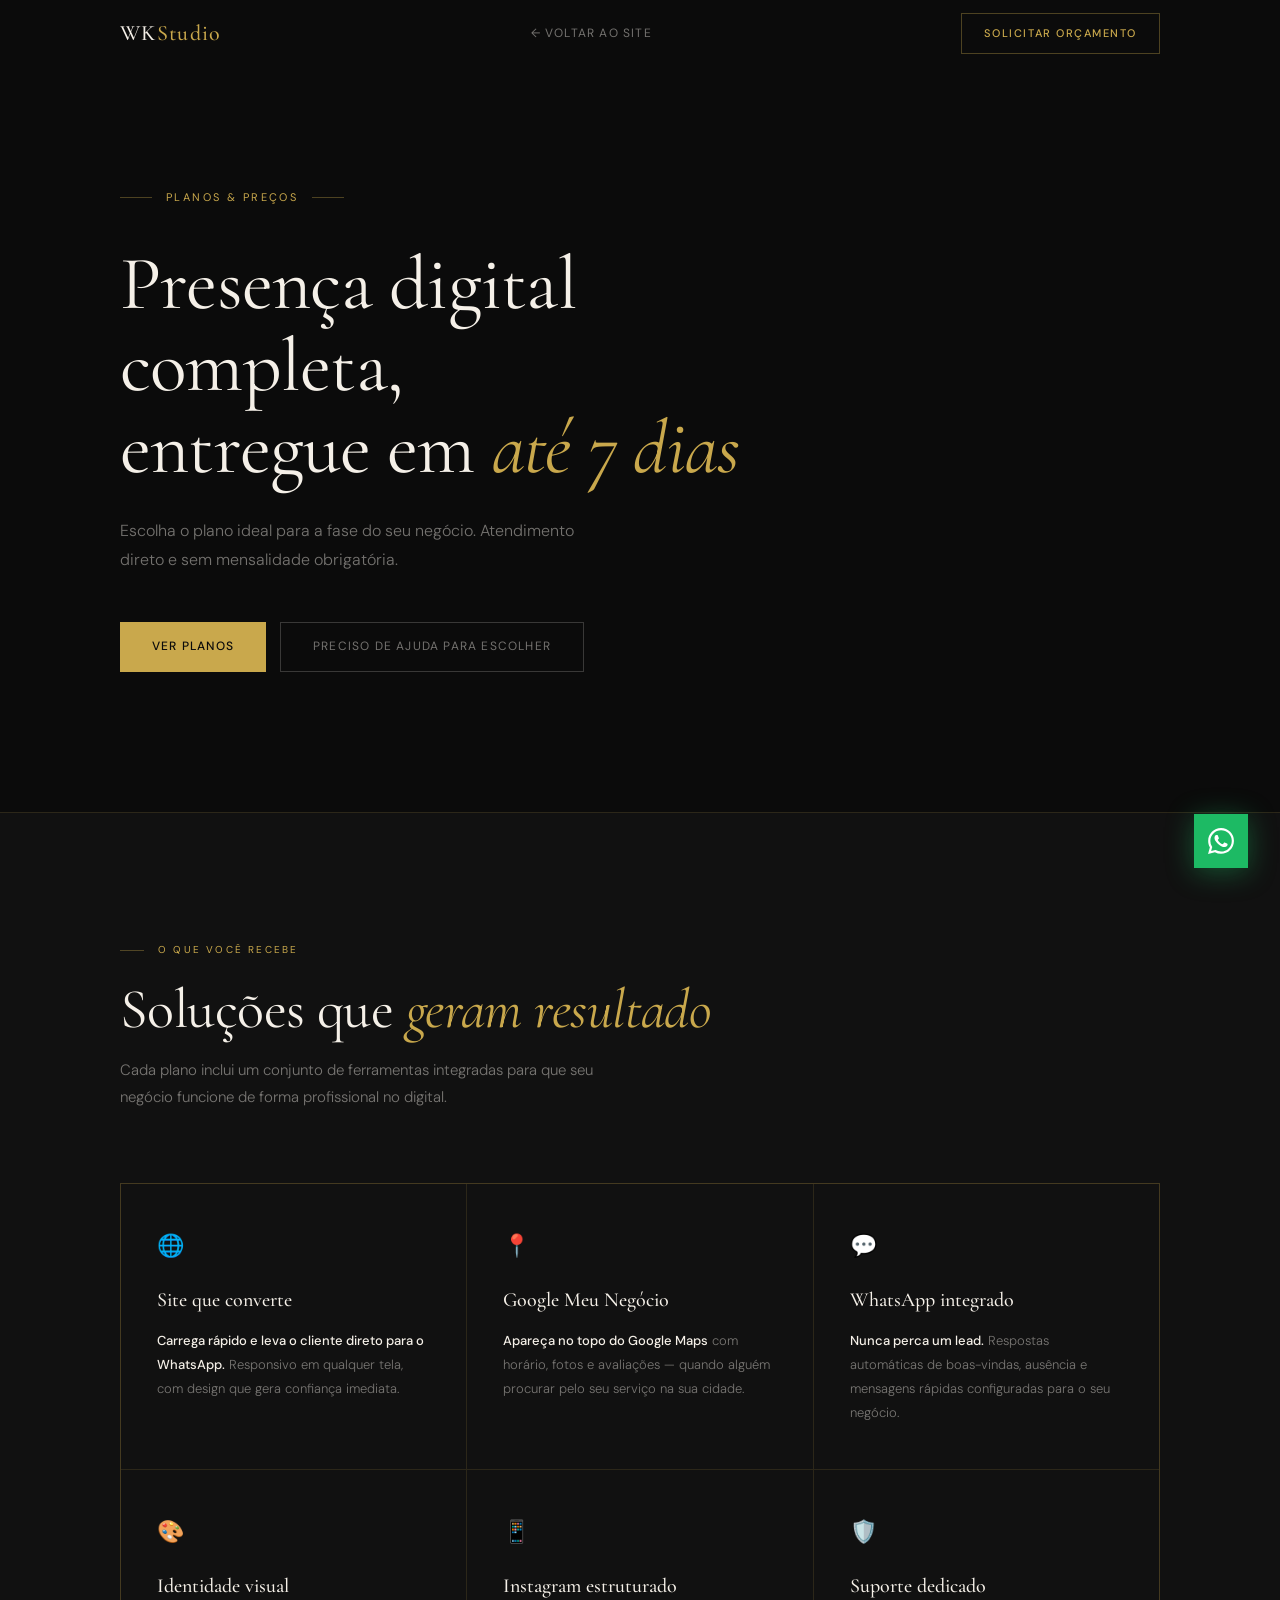
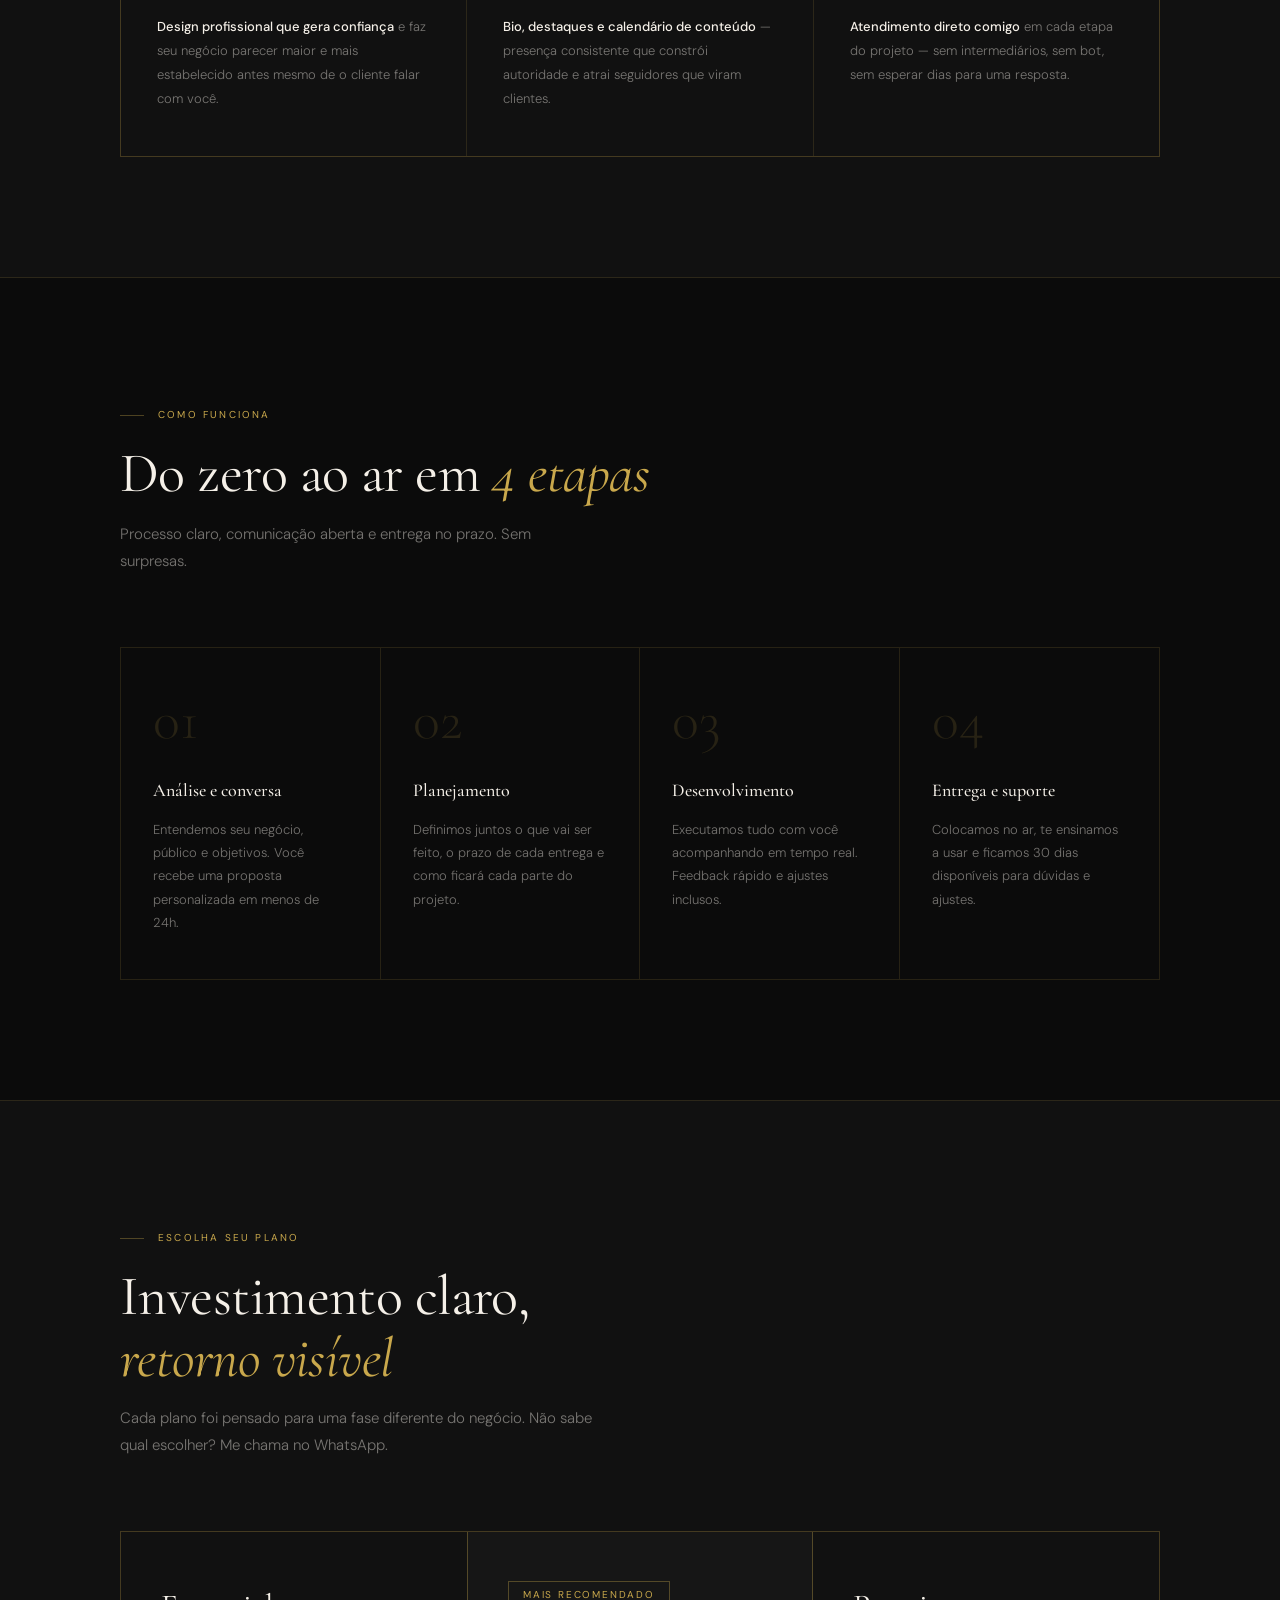
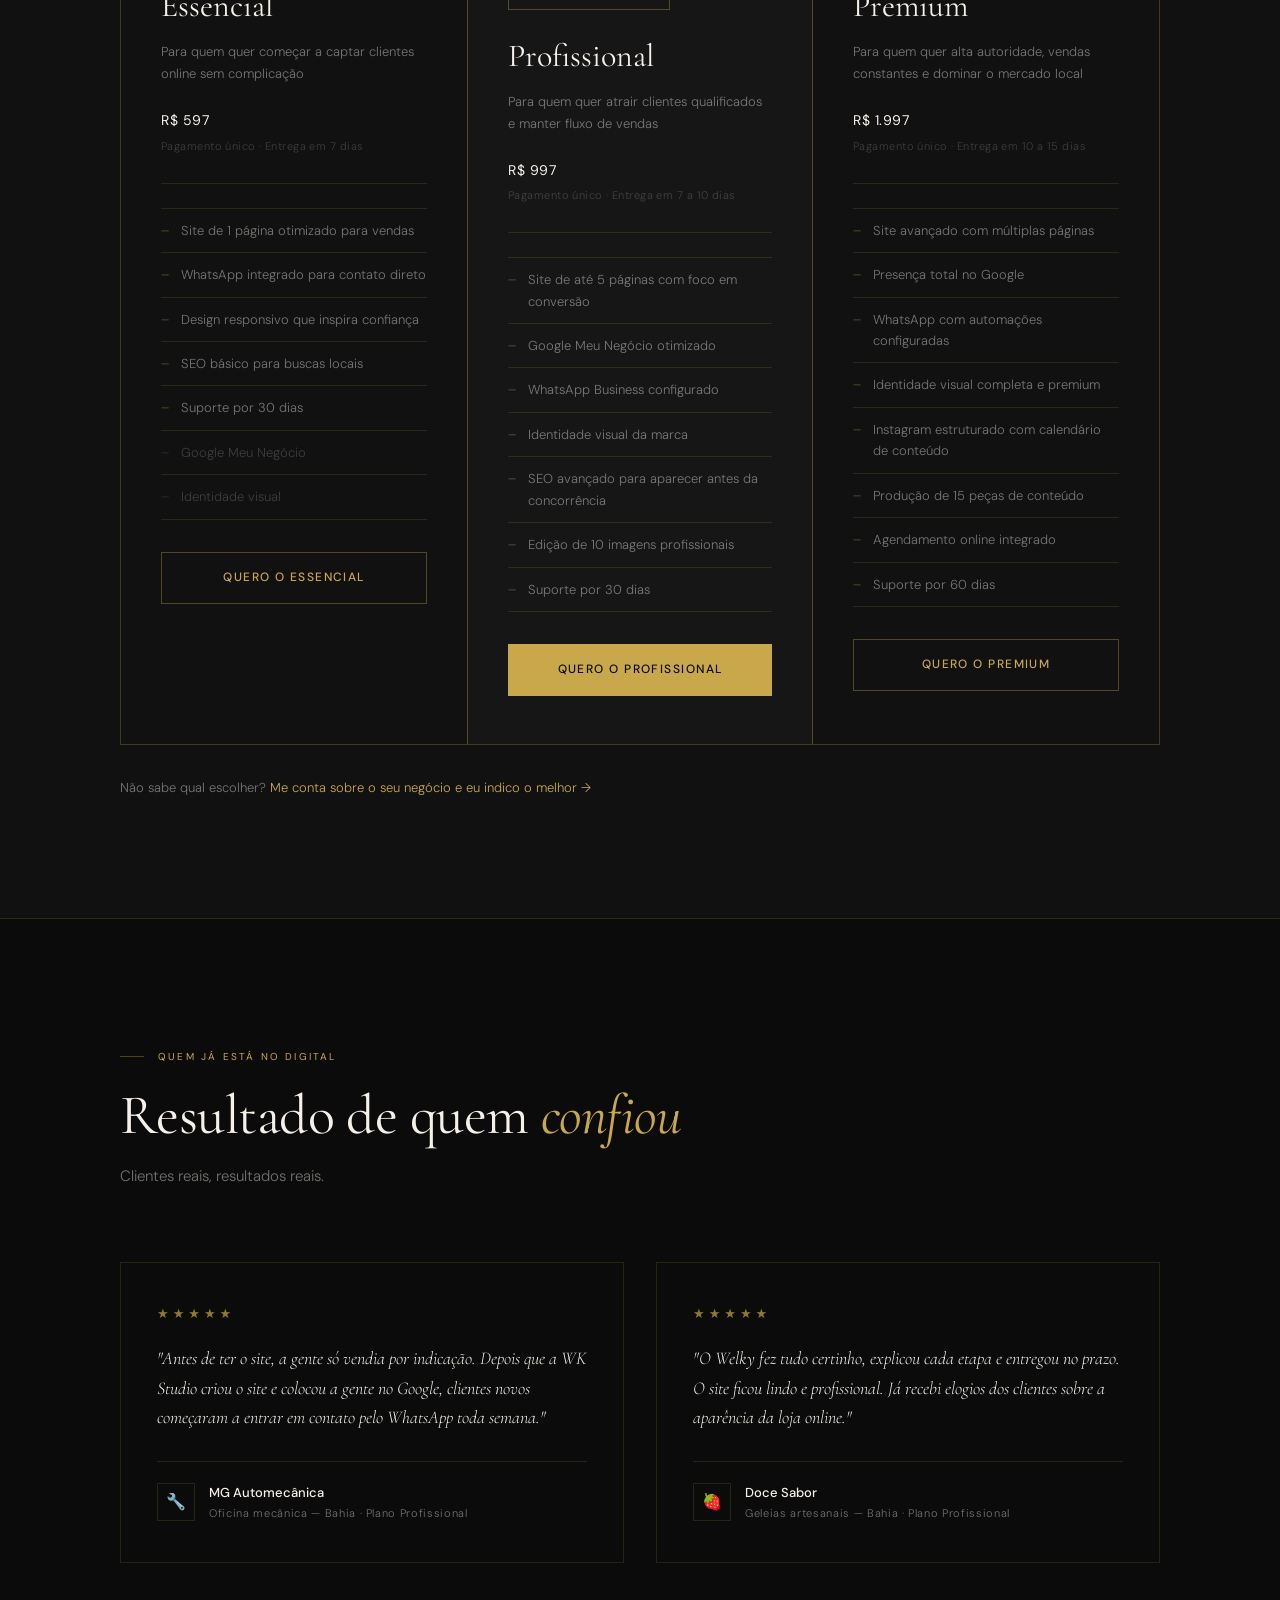
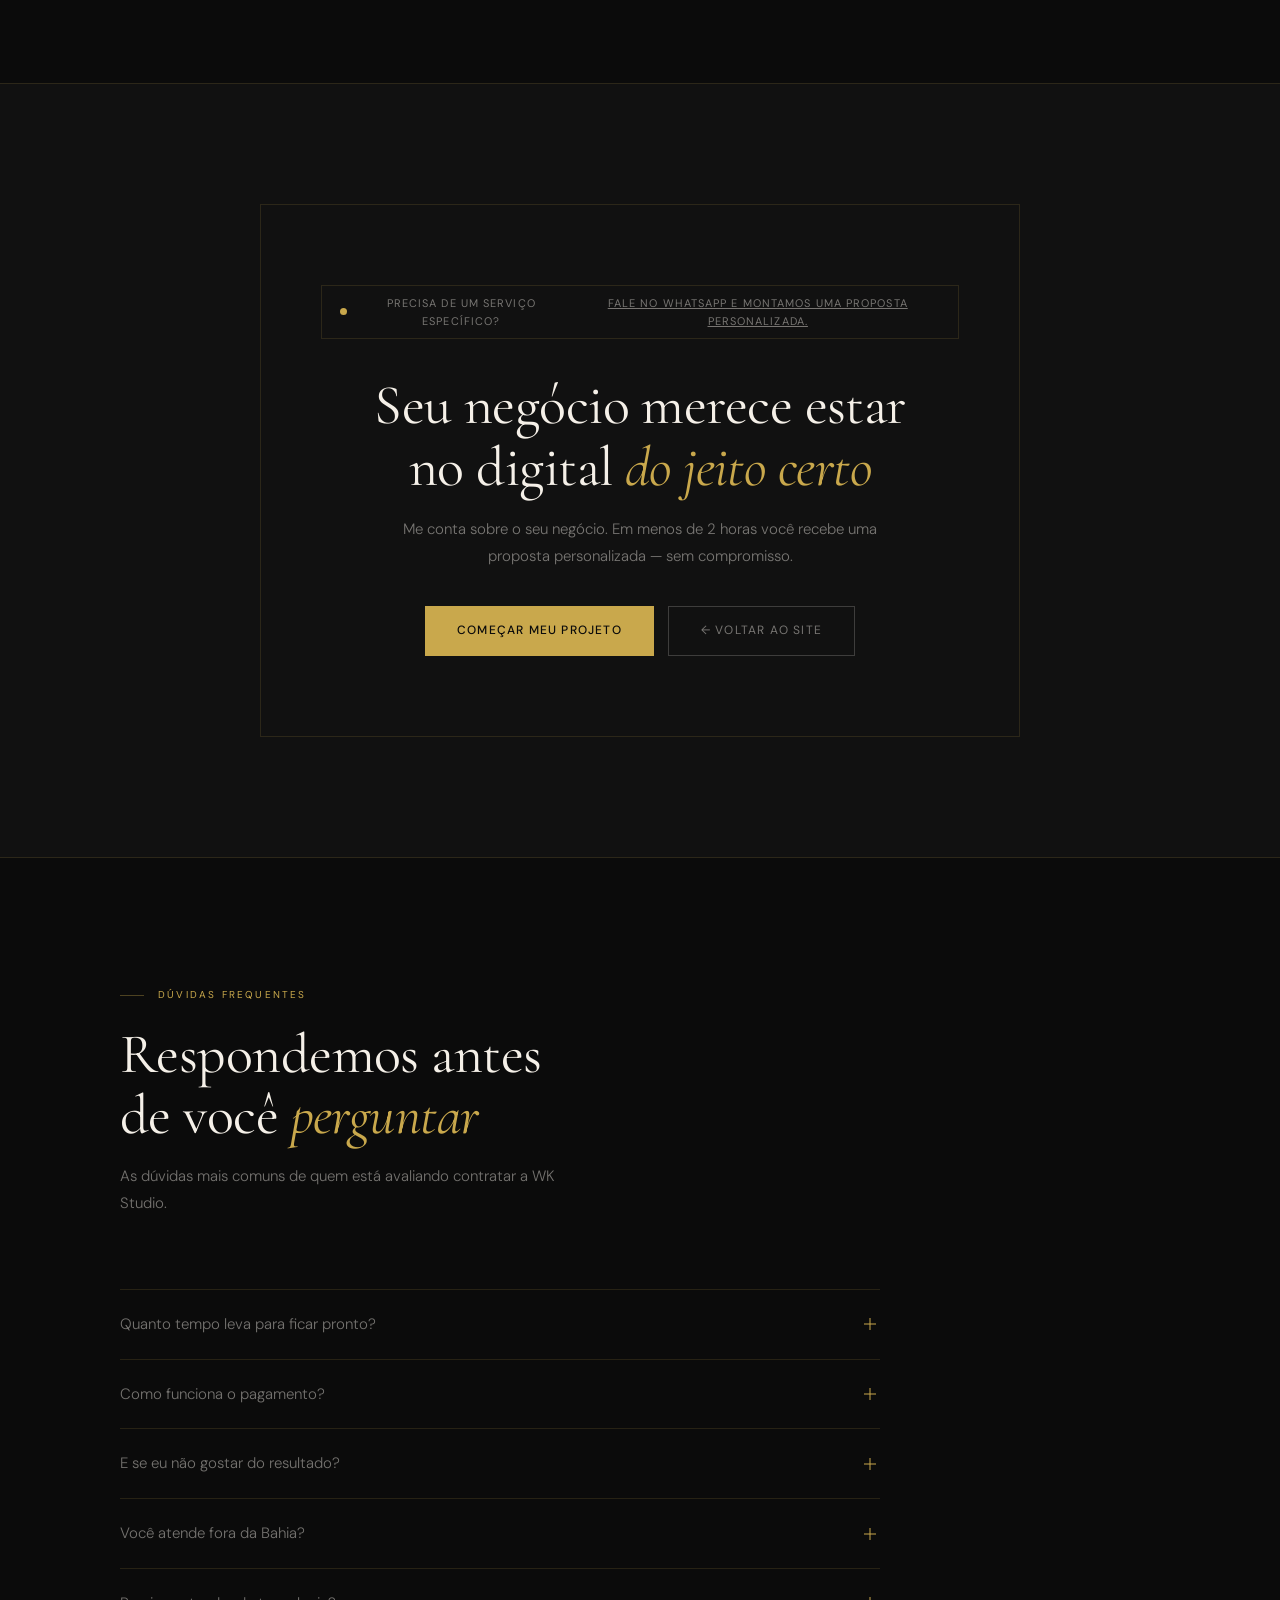
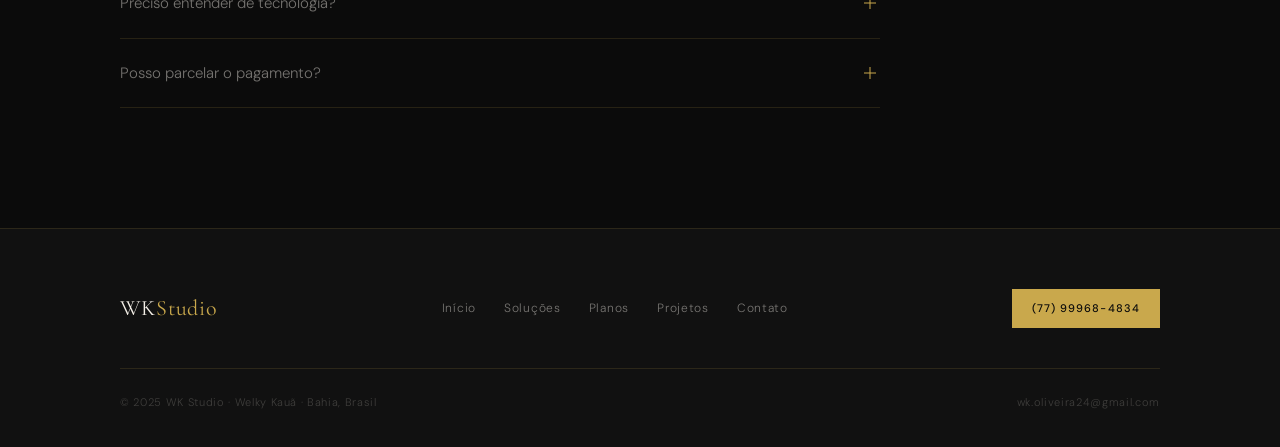
==== vendas.html @ 434dce09 "update 1" ====
﻿<!DOCTYPE html>
<html lang="pt-BR">

<head>
  <meta charset="UTF-8">
  <meta name="viewport" content="width=device-width, initial-scale=1.0">
  <title>WK Studio | Planos — Presença Digital para Negócios Locais</title>
  <meta name="description"
    content="Escolha o plano ideal para colocar seu negócio no digital. Site + Google + WhatsApp + Instagram. Entrega em 7 dias. WK Studio, Bahia.">
  <link rel="preconnect" href="https://fonts.googleapis.com">
  <link rel="preconnect" href="https://fonts.gstatic.com" crossorigin>
  <link
    href="https://fonts.googleapis.com/css2?family=Cormorant+Garamond:ital,wght@0,300;0,400;0,500;0,600;0,700;1,300;1,400;1,500&family=DM+Sans:ital,opsz,wght@0,9..40,200;0,9..40,300;0,9..40,400;0,9..40,500;0,9..40,600;1,9..40,300;1,9..40,400&display=swap"
    rel="stylesheet">

  <style>
    *,
    *::before,
    *::after {
      box-sizing: border-box;
      margin: 0;
      padding: 0;
    }

    html {
      scroll-behavior: smooth;
      font-size: 16px;
    }

    :root {
      --bg: #0B0B0B;
      --bg2: #111111;
      --bg3: #161616;
      --gold: #C9A84C;
      --gold-dim: rgba(201, 168, 76, 0.12);
      --gold-mid: rgba(201, 168, 76, 0.35);
      --white: #F5F0E8;
      --muted: rgba(245, 240, 232, 0.45);
      --dim: rgba(245, 240, 232, 0.2);
      --line: rgba(201, 168, 76, 0.15);
      --ff-title: 'Cormorant Garamond', Georgia, serif;
      --ff-body: 'DM Sans', system-ui, sans-serif;
      --max: 1120px;
    }

    body {
      background: var(--bg);
      color: var(--white);
      font-family: var(--ff-body);
      overflow-x: hidden;
      line-height: 1.65;
      font-weight: 300;
    }

    a {
      color: inherit;
      text-decoration: none;
    }

    img {
      display: block;
      max-width: 100%;
    }

    .container {
      max-width: var(--max);
      margin: 0 auto;
      padding: 0 40px;
      position: relative;
    }

    @media (max-width: 600px) {
      .container {
        padding: 0 24px;
      }
    }

    .reveal {
      opacity: 0;
      transform: translateY(28px);
      transition: opacity 0.75s cubic-bezier(0.16, 1, 0.3, 1), transform 0.75s cubic-bezier(0.16, 1, 0.3, 1);
    }

    .reveal.visible {
      opacity: 1;
      transform: translateY(0);
    }

    .reveal-delay-1 {
      transition-delay: 0.1s;
    }

    .reveal-delay-2 {
      transition-delay: 0.2s;
    }

    .reveal-delay-3 {
      transition-delay: 0.3s;
    }

    /* NAV */
    nav {
      position: fixed;
      top: 0;
      left: 0;
      right: 0;
      z-index: 90;
      height: 68px;
      display: flex;
      align-items: center;
      transition: background 0.4s, border-color 0.4s;
      border-bottom: 1px solid transparent;
    }

    nav.scrolled {
      background: rgba(11, 11, 11, 0.88);
      backdrop-filter: blur(20px);
      border-bottom-color: var(--line);
    }

    .nav-inner {
      width: 100%;
      max-width: var(--max);
      margin: 0 auto;
      padding: 0 40px;
      display: flex;
      align-items: center;
      justify-content: space-between;
      gap: 24px;
    }

    @media (max-width:600px) {
      .nav-inner {
        padding: 0 24px;
      }
    }

    .nav-logo {
      font-family: var(--ff-title);
      font-size: 22px;
      font-weight: 500;
      letter-spacing: 0.06em;
      color: var(--white);
    }

    .nav-logo em {
      font-style: normal;
      color: var(--gold);
    }

    .nav-back {
      font-size: 12px;
      font-weight: 400;
      letter-spacing: 0.1em;
      text-transform: uppercase;
      color: var(--muted);
      display: flex;
      align-items: center;
      gap: 6px;
      transition: color 0.2s;
    }

    .nav-back:hover {
      color: var(--white);
    }

    .nav-cta {
      font-size: 11px;
      font-weight: 500;
      letter-spacing: 0.14em;
      text-transform: uppercase;
      padding: 10px 22px;
      border: 1px solid var(--gold-mid);
      color: var(--gold);
      transition: background 0.25s, color 0.25s;
      white-space: nowrap;
    }

    .nav-cta:hover {
      background: var(--gold);
      color: var(--bg);
    }

    /* SHARED */
    section {
      padding: 120px 0;
    }

    .s-label {
      display: inline-flex;
      align-items: center;
      gap: 14px;
      font-size: 10px;
      font-weight: 400;
      letter-spacing: 0.22em;
      text-transform: uppercase;
      color: var(--gold);
      margin-bottom: 20px;
    }

    .s-label::before {
      content: '';
      display: block;
      width: 24px;
      height: 1px;
      background: var(--gold-mid);
    }

    h2 {
      font-family: var(--ff-title);
      font-size: clamp(32px, 4.5vw, 56px);
      font-weight: 400;
      line-height: 1.1;
      letter-spacing: -0.01em;
      color: var(--white);
      margin-bottom: 16px;
    }

    h2 em {
      font-style: italic;
      color: var(--gold);
    }

    .s-sub {
      font-size: 15px;
      font-weight: 300;
      color: var(--muted);
      line-height: 1.8;
      max-width: 480px;
      margin-bottom: 72px;
    }

    .btn-solid {
      display: inline-flex;
      align-items: center;
      gap: 10px;
      padding: 14px 32px;
      background: var(--gold);
      color: #0B0B0B;
      font-size: 12px;
      font-weight: 500;
      letter-spacing: 0.1em;
      text-transform: uppercase;
      transition: opacity 0.2s, transform 0.2s;
    }

    .btn-solid:hover {
      opacity: 0.88;
      transform: translateY(-1px);
    }

    .btn-outline {
      display: inline-flex;
      align-items: center;
      gap: 10px;
      padding: 14px 32px;
      border: 1px solid var(--dim);
      color: var(--muted);
      font-size: 12px;
      font-weight: 400;
      letter-spacing: 0.1em;
      text-transform: uppercase;
      transition: border-color 0.25s, color 0.25s;
    }

    .btn-outline:hover {
      border-color: var(--gold-mid);
      color: var(--white);
    }

    @keyframes fadeUp {
      from {
        opacity: 0;
        transform: translateY(24px)
      }

      to {
        opacity: 1;
        transform: translateY(0)
      }
    }

    @keyframes fadeIn {
      from {
        opacity: 0;
        transform: translateY(4px)
      }

      to {
        opacity: 1;
        transform: translateY(0)
      }
    }

    /* HERO */
    .hero-wrap {
      padding: 180px 40px 140px;
      max-width: var(--max);
      margin: 0 auto;
    }

    @media (max-width:600px) {
      .hero-wrap {
        padding: 140px 24px 100px;
      }
    }

    .hero-label {
      display: inline-flex;
      align-items: center;
      gap: 14px;
      font-size: 11px;
      font-weight: 400;
      letter-spacing: 0.22em;
      text-transform: uppercase;
      color: var(--gold);
      margin-bottom: 36px;
      opacity: 0;
      animation: fadeUp 0.8s 0.2s cubic-bezier(0.16, 1, 0.3, 1) forwards;
    }

    .hero-label::before,
    .hero-label::after {
      content: '';
      display: block;
      height: 1px;
      background: var(--gold-mid);
    }

    .hero-label::before {
      width: 32px;
    }

    .hero-label::after {
      width: 32px;
    }

    h1 {
      font-family: var(--ff-title);
      font-size: clamp(40px, 6.5vw, 76px);
      font-weight: 400;
      line-height: 1.08;
      letter-spacing: -0.01em;
      color: var(--white);
      margin-bottom: 28px;
      max-width: 740px;
      opacity: 0;
      animation: fadeUp 0.9s 0.35s cubic-bezier(0.16, 1, 0.3, 1) forwards;
    }

    h1 em {
      font-style: italic;
      color: var(--gold);
    }

    .hero-sub {
      font-size: 16px;
      font-weight: 300;
      color: var(--muted);
      max-width: 500px;
      line-height: 1.8;
      margin-bottom: 48px;
      opacity: 0;
      animation: fadeUp 0.9s 0.5s cubic-bezier(0.16, 1, 0.3, 1) forwards;
    }

    .hero-btns {
      display: flex;
      flex-wrap: wrap;
      gap: 14px;
      opacity: 0;
      animation: fadeUp 0.9s 0.65s cubic-bezier(0.16, 1, 0.3, 1) forwards;
    }

    /* INCLUSO */
    #incluso {
      background: var(--bg2);
      border-top: 1px solid var(--line);
      border-bottom: 1px solid var(--line);
    }

    .incluso-grid {
      display: grid;
      grid-template-columns: repeat(3, 1fr);
      gap: 1px;
      background: var(--line);
      border: 1px solid var(--line);
    }

    @media (max-width:860px) {
      .incluso-grid {
        grid-template-columns: repeat(2, 1fr);
      }
    }

    @media (max-width:540px) {
      .incluso-grid {
        grid-template-columns: 1fr;
      }
    }

    .incluso-card {
      background: var(--bg2);
      padding: 44px 36px;
    }

    .incluso-icon {
      font-size: 22px;
      margin-bottom: 20px;
    }

    .incluso-card h3 {
      font-family: var(--ff-title);
      font-size: 20px;
      font-weight: 500;
      color: var(--white);
      margin-bottom: 12px;
    }

    .incluso-card p {
      font-size: 13px;
      font-weight: 300;
      color: var(--muted);
      line-height: 1.85;
    }

    .incluso-card p strong {
      font-weight: 500;
      color: var(--white);
    }

    /* PROCESSO */
    #processo {
      background: var(--bg);
    }

    .proc-grid {
      display: grid;
      grid-template-columns: repeat(4, 1fr);
      gap: 0;
      border: 1px solid var(--line);
    }

    @media (max-width:800px) {
      .proc-grid {
        grid-template-columns: repeat(2, 1fr);
      }
    }

    @media (max-width:480px) {
      .proc-grid {
        grid-template-columns: 1fr;
      }
    }

    .proc-card {
      padding: 44px 32px;
      border-right: 1px solid var(--line);
      position: relative;
    }

    .proc-card:last-child {
      border-right: none;
    }

    @media (max-width:800px) {
      .proc-card:nth-child(2) {
        border-right: none;
      }

      .proc-card {
        border-bottom: 1px solid var(--line);
      }
    }

    .proc-num {
      font-family: var(--ff-title);
      font-size: 56px;
      font-weight: 300;
      color: var(--line);
      line-height: 1;
      margin-bottom: 28px;
    }

    .proc-card h3 {
      font-family: var(--ff-title);
      font-size: 18px;
      font-weight: 500;
      color: var(--white);
      margin-bottom: 12px;
    }

    .proc-card p {
      font-size: 13px;
      font-weight: 300;
      color: var(--muted);
      line-height: 1.8;
    }

    /* PLANOS */
    #planos {
      background: var(--bg2);
      border-top: 1px solid var(--line);
      border-bottom: 1px solid var(--line);
    }

    .planos-grid {
      display: grid;
      grid-template-columns: repeat(3, 1fr);
      gap: 0;
      border: 1px solid var(--line);
      background: var(--line);
      margin-bottom: 32px;
    }

    @media (max-width:840px) {
      .planos-grid {
        grid-template-columns: 1fr;
      }
    }

    .plano-card {
      background: var(--bg2);
      padding: 48px 40px;
      position: relative;
    }

    .plano-card.destaque {
      background: var(--bg3);
      border-left: 1px solid var(--gold-mid);
      border-right: 1px solid var(--gold-mid);
      position: relative;
    }

    @media (max-width:840px) {
      .plano-card.destaque {
        border-left: none;
        border-right: none;
        border-top: 1px solid var(--gold-mid);
        border-bottom: 1px solid var(--gold-mid);
      }
    }

    .plano-badge {
      display: inline-block;
      font-size: 10px;
      font-weight: 400;
      letter-spacing: 0.18em;
      text-transform: uppercase;
      color: var(--gold);
      border: 1px solid var(--gold-mid);
      padding: 5px 14px;
      margin-bottom: 20px;
    }

    .plano-nome {
      font-family: var(--ff-title);
      font-size: 32px;
      font-weight: 400;
      color: var(--white);
      margin-bottom: 8px;
    }

    .plano-tagline {
      font-size: 13px;
      font-weight: 300;
      color: var(--muted);
      line-height: 1.7;
      margin-bottom: 24px;
    }

    .plano-preco {
      font-size: 14px;
      font-weight: 400;
      color: var(--white);
      margin-bottom: 4px;
      letter-spacing: 0.04em;
    }

    .plano-aviso {
      font-size: 11px;
      font-weight: 300;
      color: var(--dim);
      margin-bottom: 28px;
      letter-spacing: 0.04em;
    }

    .plano-divider {
      border: none;
      border-top: 1px solid var(--line);
      margin-bottom: 24px;
    }

    .plano-items {
      display: flex;
      flex-direction: column;
      gap: 0;
      margin-bottom: 32px;
    }

    .plano-item {
      font-size: 13px;
      font-weight: 300;
      color: var(--muted);
      padding: 11px 0;
      border-bottom: 1px solid var(--line);
      display: flex;
      gap: 12px;
      align-items: flex-start;
    }

    .plano-item:first-child {
      border-top: 1px solid var(--line);
    }

    .plano-item::before {
      content: '—';
      color: var(--gold);
      font-size: 10px;
      flex-shrink: 0;
      margin-top: 3px;
      opacity: 0.6;
    }

    .plano-item.no {
      color: var(--dim);
    }

    .plano-item.no::before {
      opacity: 0.25;
    }

    .plano-btn {
      display: block;
      width: 100%;
      padding: 15px;
      text-align: center;
      font-size: 12px;
      font-weight: 500;
      letter-spacing: 0.12em;
      text-transform: uppercase;
      transition: opacity 0.2s, background 0.25s, color 0.25s, border-color 0.25s;
      font-family: var(--ff-body);
    }

    .plano-btn.solid {
      background: var(--gold);
      color: var(--bg);
      border: 1px solid var(--gold);
    }

    .plano-btn.solid:hover {
      opacity: 0.88;
    }

    .plano-btn.outline {
      border: 1px solid var(--gold-mid);
      color: var(--gold);
    }

    .plano-btn.outline:hover {
      background: var(--gold);
      color: var(--bg);
      border-color: var(--gold);
    }

    /* DEPOIMENTOS */
    #depoimentos {
      background: var(--bg);
    }

    .dep-grid {
      display: grid;
      grid-template-columns: repeat(2, 1fr);
      gap: 32px;
    }

    @media (max-width:600px) {
      .dep-grid {
        grid-template-columns: 1fr;
      }
    }

    .dep-card {
      border: 1px solid var(--line);
      padding: 40px 36px;
    }

    .dep-stars {
      color: var(--gold);
      font-size: 13px;
      letter-spacing: 4px;
      margin-bottom: 20px;
      opacity: 0.7;
    }

    .dep-text {
      font-family: var(--ff-title);
      font-size: 18px;
      font-weight: 300;
      font-style: italic;
      color: var(--white);
      line-height: 1.65;
      margin-bottom: 28px;
    }

    .dep-divider {
      border: none;
      border-top: 1px solid var(--line);
      margin-bottom: 20px;
    }

    .dep-author {
      display: flex;
      align-items: center;
      gap: 14px;
    }

    .dep-avatar {
      width: 38px;
      height: 38px;
      border: 1px solid var(--line);
      display: flex;
      align-items: center;
      justify-content: center;
      font-size: 16px;
      flex-shrink: 0;
    }

    .dep-name {
      font-size: 13px;
      font-weight: 500;
      color: var(--white);
    }

    .dep-role {
      font-size: 11px;
      font-weight: 300;
      color: var(--muted);
      letter-spacing: 0.06em;
    }

    /* CTA FINAL */
    #cta-final {
      background: var(--bg2);
      border-top: 1px solid var(--line);
      border-bottom: 1px solid var(--line);
    }

    .cta-box {
      padding: 80px 60px;
      border: 1px solid var(--line);
      max-width: 760px;
      margin: 0 auto;
      text-align: center;
    }

    @media (max-width:600px) {
      .cta-box {
        padding: 48px 28px;
      }
    }

    .vagas-aviso {
      display: inline-flex;
      align-items: center;
      gap: 10px;
      font-size: 11px;
      font-weight: 400;
      letter-spacing: 0.1em;
      text-transform: uppercase;
      color: var(--muted);
      border: 1px solid var(--line);
      padding: 8px 18px;
      margin-bottom: 36px;
    }

    .vagas-dot {
      width: 7px;
      height: 7px;
      border-radius: 50%;
      background: var(--gold);
      flex-shrink: 0;
    }

    .cta-box h2 {
      margin-bottom: 18px;
    }

    .cta-box p {
      font-size: 15px;
      font-weight: 300;
      color: var(--muted);
      line-height: 1.8;
      margin-bottom: 36px;
      max-width: 520px;
      margin-left: auto;
      margin-right: auto;
    }

    .cta-btns {
      display: flex;
      flex-wrap: wrap;
      gap: 14px;
      justify-content: center;
    }

    /* FAQ */
    #faq-v {
      background: var(--bg);
    }

    .faq-list {
      display: flex;
      flex-direction: column;
      max-width: 760px;
    }

    .faq-item {
      border-bottom: 1px solid var(--line);
    }

    .faq-item:first-child {
      border-top: 1px solid var(--line);
    }

    .faq-q {
      display: flex;
      align-items: center;
      justify-content: space-between;
      gap: 20px;
      padding: 22px 0;
      cursor: pointer;
      font-size: 15px;
      font-weight: 300;
      color: var(--muted);
      user-select: none;
      transition: color 0.25s;
    }

    .faq-q:hover {
      color: var(--white);
    }

    .faq-item.open .faq-q {
      color: var(--white);
    }

    .faq-icon {
      width: 20px;
      height: 20px;
      flex-shrink: 0;
      position: relative;
      color: var(--gold);
    }

    .faq-icon::before,
    .faq-icon::after {
      content: '';
      position: absolute;
      background: var(--gold);
      transition: transform 0.3s, opacity 0.3s;
    }

    .faq-icon::before {
      width: 12px;
      height: 1px;
      top: 50%;
      left: 50%;
      transform: translate(-50%, -50%);
    }

    .faq-icon::after {
      width: 1px;
      height: 12px;
      top: 50%;
      left: 50%;
      transform: translate(-50%, -50%);
    }

    .faq-item.open .faq-icon::after {
      transform: translate(-50%, -50%) rotate(90deg);
      opacity: 0;
    }

    .faq-a {
      max-height: 0;
      overflow: hidden;
      transition: max-height 0.4s cubic-bezier(0.4, 0, 0.2, 1), padding 0.3s;
      font-size: 14px;
      font-weight: 300;
      color: var(--muted);
      line-height: 1.85;
      padding: 0;
    }

    .faq-item.open .faq-a {
      max-height: 300px;
      padding-bottom: 22px;
    }

    /* FOOTER */
    footer {
      background: var(--bg2);
      border-top: 1px solid var(--line);
      padding: 60px 0 36px;
    }

    .footer-inner {
      display: flex;
      align-items: center;
      justify-content: space-between;
      flex-wrap: wrap;
      gap: 24px;
      margin-bottom: 40px;
    }

    .footer-logo {
      font-family: var(--ff-title);
      font-size: 22px;
      font-weight: 400;
      color: var(--white);
      letter-spacing: 0.04em;
    }

    .footer-logo em {
      font-style: normal;
      color: var(--gold);
    }

    .footer-links {
      display: flex;
      flex-wrap: wrap;
      gap: 28px;
    }

    .footer-links a {
      font-size: 12px;
      font-weight: 300;
      letter-spacing: 0.06em;
      color: var(--muted);
      transition: color 0.2s;
    }

    .footer-links a:hover {
      color: var(--gold);
    }

    .footer-bottom {
      border-top: 1px solid var(--line);
      padding-top: 24px;
      display: flex;
      align-items: center;
      justify-content: space-between;
      flex-wrap: wrap;
      gap: 10px;
    }

    .footer-copy {
      font-size: 11px;
      font-weight: 300;
      color: var(--dim);
      letter-spacing: 0.06em;
    }

    /* WA FLOAT */
    .wa-float {
      position: fixed;
      bottom: 32px;
      right: 32px;
      z-index: 200;
      display: flex;
      flex-direction: column;
      align-items: flex-end;
      gap: 12px;
    }

    .wa-float-bubble {
      background: #1dba64;
      width: 54px;
      height: 54px;
      display: flex;
      align-items: center;
      justify-content: center;
      cursor: pointer;
      box-shadow: 0 4px 28px rgba(29, 186, 100, 0.4);
      transition: transform 0.25s, box-shadow 0.25s;
      animation: waBounce 4s 2s infinite;
    }

    .wa-float-bubble:hover {
      transform: scale(1.08);
      box-shadow: 0 8px 36px rgba(29, 186, 100, 0.55);
    }

    .wa-float-bubble svg {
      width: 26px;
      height: 26px;
      fill: #fff;
    }

    .wa-float-tip {
      background: var(--bg2);
      border: 1px solid var(--line);
      padding: 12px 16px;
      font-size: 13px;
      color: var(--white);
      white-space: nowrap;
      box-shadow: 0 4px 24px rgba(0, 0, 0, 0.4);
      display: none;
      animation: fadeIn 0.3s ease;
    }

    .wa-float-tip strong {
      display: block;
      font-weight: 500;
      font-size: 13px;
      margin-bottom: 2px;
    }

    .wa-float-tip span {
      color: var(--muted);
      font-size: 11px;
      font-weight: 300;
    }

    .wa-float:hover .wa-float-tip {
      display: block;
    }

    @keyframes waBounce {

      0%,
      100% {
        transform: translateY(0)
      }

      50% {
        transform: translateY(-5px)
      }
    }
  </style>
</head>

<body>

  <nav id="main-nav">
    <div class="nav-inner">
      <a class="nav-logo" href="index.html">WK<em>Studio</em></a>
      <a class="nav-back" href="index.html">← Voltar ao site</a>
      <a class="nav-cta" href="https://wa.me/5577999684834?text=Olá!+Quero+saber+mais+sobre+os+planos+da+WK+Studio."
        target="_blank">Solicitar orçamento</a>
    </div>
  </nav>

  <!-- HERO -->
  <section id="hero" style="padding:0">
    <div class="hero-wrap">
      <div class="hero-label">Planos &amp; Preços</div>
      <h1>Presença digital completa,<br>entregue em <em>até 7 dias</em></h1>
      <p class="hero-sub">Escolha o plano ideal para a fase do seu negócio. Atendimento direto e sem mensalidade
        obrigatória.</p>
      <div class="hero-btns">
        <a class="btn-solid" href="#planos">Ver planos</a>
        <a class="btn-outline"
          href="https://wa.me/5577999684834?text=Olá!+Preciso+de+ajuda+para+escolher+o+plano+ideal."
          target="_blank">Preciso de ajuda para escolher</a>
      </div>
    </div>
  </section>

  <!-- INCLUSO -->
  <section id="incluso">
    <div class="container">
      <div class="s-label reveal">O que você recebe</div>
      <h2 class="reveal">Soluções que <em>geram resultado</em></h2>
      <p class="s-sub reveal">Cada plano inclui um conjunto de ferramentas integradas para que seu negócio funcione de
        forma profissional no digital.</p>
      <div class="incluso-grid reveal">
        <div class="incluso-card">
          <div class="incluso-icon">🌐</div>
          <h3>Site que converte</h3>
          <p><strong>Carrega rápido e leva o cliente direto para o WhatsApp.</strong> Responsivo em qualquer tela, com
            design que gera confiança imediata.</p>
        </div>
        <div class="incluso-card">
          <div class="incluso-icon">📍</div>
          <h3>Google Meu Negócio</h3>
          <p><strong>Apareça no topo do Google Maps</strong> com horário, fotos e avaliações — quando alguém procurar
            pelo seu serviço na sua cidade.</p>
        </div>
        <div class="incluso-card">
          <div class="incluso-icon">💬</div>
          <h3>WhatsApp integrado</h3>
          <p><strong>Nunca perca um lead.</strong> Respostas automáticas de boas-vindas, ausência e mensagens rápidas
            configuradas para o seu negócio.</p>
        </div>
        <div class="incluso-card">
          <div class="incluso-icon">🎨</div>
          <h3>Identidade visual</h3>
          <p><strong>Design profissional que gera confiança</strong> e faz seu negócio parecer maior e mais estabelecido
            antes mesmo de o cliente falar com você.</p>
        </div>
        <div class="incluso-card">
          <div class="incluso-icon">📱</div>
          <h3>Instagram estruturado</h3>
          <p><strong>Bio, destaques e calendário de conteúdo</strong> — presença consistente que constrói autoridade e
            atrai seguidores que viram clientes.</p>
        </div>
        <div class="incluso-card">
          <div class="incluso-icon">🛡️</div>
          <h3>Suporte dedicado</h3>
          <p><strong>Atendimento direto comigo</strong> em cada etapa do projeto — sem intermediários, sem bot, sem
            esperar dias para uma resposta.</p>
        </div>
      </div>
    </div>
  </section>

  <!-- PROCESSO -->
  <section id="processo">
    <div class="container">
      <div class="s-label reveal">Como funciona</div>
      <h2 class="reveal">Do zero ao ar em <em>4 etapas</em></h2>
      <p class="s-sub reveal">Processo claro, comunicação aberta e entrega no prazo. Sem surpresas.</p>
      <div class="proc-grid reveal">
        <div class="proc-card">
          <div class="proc-num">01</div>
          <h3>Análise e conversa</h3>
          <p>Entendemos seu negócio, público e objetivos. Você recebe uma proposta personalizada em menos de 24h.</p>
        </div>
        <div class="proc-card">
          <div class="proc-num">02</div>
          <h3>Planejamento</h3>
          <p>Definimos juntos o que vai ser feito, o prazo de cada entrega e como ficará cada parte do projeto.</p>
        </div>
        <div class="proc-card">
          <div class="proc-num">03</div>
          <h3>Desenvolvimento</h3>
          <p>Executamos tudo com você acompanhando em tempo real. Feedback rápido e ajustes inclusos.</p>
        </div>
        <div class="proc-card">
          <div class="proc-num">04</div>
          <h3>Entrega e suporte</h3>
          <p>Colocamos no ar, te ensinamos a usar e ficamos 30 dias disponíveis para dúvidas e ajustes.</p>
        </div>
      </div>
    </div>
  </section>

  <!-- PLANOS -->
  <section id="planos">
    <div class="container">
      <div class="s-label reveal">Escolha seu plano</div>
      <h2 class="reveal">Investimento claro,<br><em>retorno visível</em></h2>
      <p class="s-sub reveal">Cada plano foi pensado para uma fase diferente do negócio. Não sabe qual escolher? Me
        chama no WhatsApp.</p>
      <div class="planos-grid reveal">

        <!-- Essencial -->
        <div class="plano-card">
          <div class="plano-nome">Essencial</div>
          <div class="plano-tagline">Para quem quer começar a captar clientes online sem complicação</div>
          <div class="plano-preco">R$ 597</div>
          <div class="plano-aviso">Pagamento único · Entrega em 7 dias</div>
          <hr class="plano-divider">
          <div class="plano-items">
            <div class="plano-item">Site de 1 página otimizado para vendas</div>
            <div class="plano-item">WhatsApp integrado para contato direto</div>
            <div class="plano-item">Design responsivo que inspira confiança</div>
            <div class="plano-item">SEO básico para buscas locais</div>
            <div class="plano-item">Suporte por 30 dias</div>
            <div class="plano-item no">Google Meu Negócio</div>
            <div class="plano-item no">Identidade visual</div>
          </div>
          <a class="plano-btn outline"
            href="https://wa.me/5577999684834?text=Olá!+Quero+o+plano+Essencial+para+meu+negócio.+Pode+me+passar+mais+detalhes?"
            target="_blank">Quero o Essencial</a>
        </div>

        <!-- Profissional -->
        <div class="plano-card destaque">
          <div class="plano-badge">Mais recomendado</div>
          <div class="plano-nome">Profissional</div>
          <div class="plano-tagline">Para quem quer atrair clientes qualificados e manter fluxo de vendas</div>
          <div class="plano-preco">R$ 997</div>
          <div class="plano-aviso">Pagamento único · Entrega em 7 a 10 dias</div>
          <hr class="plano-divider">
          <div class="plano-items">
            <div class="plano-item">Site de até 5 páginas com foco em conversão</div>
            <div class="plano-item">Google Meu Negócio otimizado</div>
            <div class="plano-item">WhatsApp Business configurado</div>
            <div class="plano-item">Identidade visual da marca</div>
            <div class="plano-item">SEO avançado para aparecer antes da concorrência</div>
            <div class="plano-item">Edição de 10 imagens profissionais</div>
            <div class="plano-item">Suporte por 30 dias</div>
          </div>
          <a class="plano-btn solid"
            href="https://wa.me/5577999684834?text=Olá!+Quero+o+plano+Profissional+da+WK+Studio.+Pode+me+passar+mais+detalhes?"
            target="_blank">Quero o Profissional</a>
        </div>

        <!-- Premium -->
        <div class="plano-card">
          <div class="plano-nome">Premium</div>
          <div class="plano-tagline">Para quem quer alta autoridade, vendas constantes e dominar o mercado local</div>
          <div class="plano-preco">R$ 1.997</div>
          <div class="plano-aviso">Pagamento único · Entrega em 10 a 15 dias</div>
          <hr class="plano-divider">
          <div class="plano-items">
            <div class="plano-item">Site avançado com múltiplas páginas</div>
            <div class="plano-item">Presença total no Google</div>
            <div class="plano-item">WhatsApp com automações configuradas</div>
            <div class="plano-item">Identidade visual completa e premium</div>
            <div class="plano-item">Instagram estruturado com calendário de conteúdo</div>
            <div class="plano-item">Produção de 15 peças de conteúdo</div>
            <div class="plano-item">Agendamento online integrado</div>
            <div class="plano-item">Suporte por 60 dias</div>
          </div>
          <a class="plano-btn outline"
            href="https://wa.me/5577999684834?text=Olá!+Quero+o+plano+Premium+da+WK+Studio.+Pode+me+passar+mais+detalhes?"
            target="_blank">Quero o Premium</a>
        </div>
      </div>

      <p style="font-size:13px; color:var(--muted); font-weight:300;" class="reveal">
        Não sabe qual escolher?
        <a href="https://wa.me/5577999684834?text=Olá!+Preciso+de+ajuda+para+escolher+o+plano+ideal+para+meu+negócio."
          target="_blank" style="color:var(--gold);">Me conta sobre o seu negócio e eu indico o melhor →</a>
      </p>
    </div>
  </section>

  <!-- DEPOIMENTOS -->
  <section id="depoimentos">
    <div class="container">
      <div class="s-label reveal">Quem já está no digital</div>
      <h2 class="reveal">Resultado de quem <em>confiou</em></h2>
      <p class="s-sub reveal">Clientes reais, resultados reais.</p>
      <div class="dep-grid">
        <div class="dep-card reveal">
          <div class="dep-stars">★★★★★</div>
          <p class="dep-text">"Antes de ter o site, a gente só vendia por indicação. Depois que a WK Studio criou o site
            e colocou a gente no Google, clientes novos começaram a entrar em contato pelo WhatsApp toda semana."</p>
          <hr class="dep-divider">
          <div class="dep-author">
            <div class="dep-avatar">🔧</div>
            <div>
              <div class="dep-name">MG Automecânica</div>
              <div class="dep-role">Oficina mecânica — Bahia · Plano Profissional</div>
            </div>
          </div>
        </div>
        <div class="dep-card reveal reveal-delay-2">
          <div class="dep-stars">★★★★★</div>
          <p class="dep-text">"O Welky fez tudo certinho, explicou cada etapa e entregou no prazo. O site ficou lindo e
            profissional. Já recebi elogios dos clientes sobre a aparência da loja online."</p>
          <hr class="dep-divider">
          <div class="dep-author">
            <div class="dep-avatar">🍓</div>
            <div>
              <div class="dep-name">Doce Sabor</div>
              <div class="dep-role">Geleias artesanais — Bahia · Plano Profissional</div>
            </div>
          </div>
        </div>
      </div>
    </div>
  </section>

  <!-- CTA FINAL -->
  <section id="cta-final">
    <div class="container">
      <div class="cta-box reveal">
        <div class="vagas-aviso">
          <div class="vagas-dot"></div>
          Precisa de um serviço específico? <a
            href="https://wa.me/5577999684834?text=Olá!+Preciso+de+um+serviço+específico.+Pode+me+passar+mais+detalhes?"
            target="_blank" style="color:inherit;text-decoration:underline;">Fale no WhatsApp e montamos uma proposta
            personalizada.</a>
        </div>
        <h2>Seu negócio merece estar<br>no digital <em>do jeito certo</em></h2>
        <p>Me conta sobre o seu negócio. Em menos de 2 horas você recebe uma proposta personalizada — sem compromisso.
        </p>
        <div class="cta-btns">
          <a class="btn-solid"
            href="https://wa.me/5577999684834?text=Olá!+Quero+começar+meu+projeto+de+presença+digital.+Vamos+conversar?"
            target="_blank">Começar meu projeto</a>
          <a class="btn-outline" href="index.html">← Voltar ao site</a>
        </div>
      </div>
    </div>
  </section>

  <!-- FAQ -->
  <section id="faq-v">
    <div class="container">
      <div class="s-label reveal">Dúvidas frequentes</div>
      <h2 class="reveal">Respondemos antes<br>de você <em>perguntar</em></h2>
      <p class="s-sub reveal">As dúvidas mais comuns de quem está avaliando contratar a WK Studio.</p>
      <div class="faq-list reveal">
        <div class="faq-item">
          <div class="faq-q" onclick="toggleFaq(this)">Quanto tempo leva para ficar pronto? <div class="faq-icon"></div>
          </div>
          <div class="faq-a">Sites são entregues em 7 dias úteis. Google Meu Negócio em 3 dias. Identidade visual de 5 a
            7 dias. Projetos Premium podem levar até 15 dias. Você acompanha tudo em tempo real pelo WhatsApp.</div>
        </div>
        <div class="faq-item">
          <div class="faq-q" onclick="toggleFaq(this)">Como funciona o pagamento? <div class="faq-icon"></div>
          </div>
          <div class="faq-a">Pagamento único por projeto. Aceitamos Pix, cartão de crédito (parcelado) e transferência.
            Geralmente 50% no início e 50% na entrega. O plano de manutenção mensal é opcional e separado.</div>
        </div>
        <div class="faq-item">
          <div class="faq-q" onclick="toggleFaq(this)">E se eu não gostar do resultado? <div class="faq-icon"></div>
          </div>
          <div class="faq-a">Durante o desenvolvimento você acompanha e aprova cada etapa. Incluímos até 2 rodadas de
            ajustes sem custo extra. O suporte de 30 dias após a entrega cobre correções adicionais.</div>
        </div>
        <div class="faq-item">
          <div class="faq-q" onclick="toggleFaq(this)">Você atende fora da Bahia? <div class="faq-icon"></div>
          </div>
          <div class="faq-a">Sim! Atendemos em todo o Brasil. O processo é 100% online — pelo WhatsApp e videochamada se
            necessário.</div>
        </div>
        <div class="faq-item">
          <div class="faq-q" onclick="toggleFaq(this)">Preciso entender de tecnologia? <div class="faq-icon"></div>
          </div>
          <div class="faq-a">Não. Entregamos tudo configurado e pronto para usar. Fazemos um treinamento rápido e
            ficamos disponíveis por 30 dias para qualquer dúvida.</div>
        </div>
        <div class="faq-item">
          <div class="faq-q" onclick="toggleFaq(this)">Posso parcelar o pagamento? <div class="faq-icon"></div>
          </div>
          <div class="faq-a">Sim. Cartão de crédito pode ser parcelado em até 12x. Me chame no WhatsApp e combinamos a
            forma que melhor cabe no seu orçamento.</div>
        </div>
      </div>
    </div>
  </section>

  <!-- FOOTER -->
  <footer>
    <div class="container">
      <div class="footer-inner">
        <div class="footer-logo">WK<em>Studio</em></div>
        <div class="footer-links">
          <a href="index.html">Início</a>
          <a href="index.html#servicos">Soluções</a>
          <a href="#planos">Planos</a>
          <a href="index.html#projetos">Projetos</a>
          <a href="index.html#contato">Contato</a>
        </div>
        <a class="btn-solid" href="https://wa.me/5577999684834" target="_blank"
          style="font-size:11px;padding:10px 20px;">(77) 99968-4834</a>
      </div>
      <div class="footer-bottom">
        <span class="footer-copy">© 2025 WK Studio · Welky Kauã · Bahia, Brasil</span>
        <span class="footer-copy">wk.oliveira24@gmail.com</span>
      </div>
    </div>
  </footer>

  <div class="wa-float">
    <div class="wa-float-tip">
      <strong>Fale com a WK Studio</strong>
      <span>Resposta em menos de 2h</span>
    </div>
    <a href="https://wa.me/5577999684834?text=Olá!+Vim+pela+página+de+planos+da+WK+Studio+e+quero+saber+mais."
      target="_blank">
      <div class="wa-float-bubble">
        <svg viewBox="0 0 24 24" xmlns="http://www.w3.org/2000/svg">
          <path
            d="M17.472 14.382c-.297-.149-1.758-.867-2.03-.967-.273-.099-.471-.148-.67.15-.197.297-.767.966-.94 1.164-.173.199-.347.223-.644.075-.297-.15-1.255-.463-2.39-1.475-.883-.788-1.48-1.761-1.653-2.059-.173-.297-.018-.458.13-.606.134-.133.298-.347.446-.52.149-.174.198-.298.298-.497.099-.198.05-.371-.025-.52-.075-.149-.669-1.612-.916-2.207-.242-.579-.487-.5-.669-.51-.173-.008-.371-.01-.57-.01-.198 0-.52.074-.792.372-.272.297-1.04 1.016-1.04 2.479 0 1.462 1.065 2.875 1.213 3.074.149.198 2.096 3.2 5.077 4.487.709.306 1.262.489 1.694.625.712.227 1.36.195 1.871.118.571-.085 1.758-.719 2.006-1.413.248-.694.248-1.289.173-1.413-.074-.124-.272-.198-.57-.347m-5.421 7.403h-.004a9.87 9.87 0 01-5.031-1.378l-.361-.214-3.741.982.998-3.648-.235-.374a9.86 9.86 0 01-1.51-5.26c.001-5.45 4.436-9.884 9.888-9.884 2.64 0 5.122 1.03 6.988 2.898a9.825 9.825 0 012.893 6.994c-.003 5.45-4.437 9.884-9.885 9.884m8.413-18.297A11.815 11.815 0 0012.05 0C5.495 0 .16 5.335.157 11.892c0 2.096.547 4.142 1.588 5.945L.057 24l6.305-1.654a11.882 11.882 0 005.683 1.448h.005c6.554 0 11.89-5.335 11.893-11.893a11.821 11.821 0 00-3.48-8.413Z" />
        </svg>
      </div>
    </a>
  </div>

  <script>
    const nav = document.getElementById('main-nav');
    window.addEventListener('scroll', () => { nav.classList.toggle('scrolled', window.scrollY > 40); }, { passive: true });

    const revealEls = document.querySelectorAll('.reveal');
    const observer = new IntersectionObserver(entries => {
      entries.forEach(e => { if (e.isIntersecting) { e.target.classList.add('visible'); observer.unobserve(e.target); } });
    }, { threshold: 0.08, rootMargin: '0px 0px -40px 0px' });
    revealEls.forEach(el => observer.observe(el));

    function toggleFaq(el) {
      const item = el.parentElement;
      const isOpen = item.classList.contains('open');
      document.querySelectorAll('.faq-item.open').forEach(i => i.classList.remove('open'));
      if (!isOpen) item.classList.add('open');
    }
  </script>
</body>

</html>
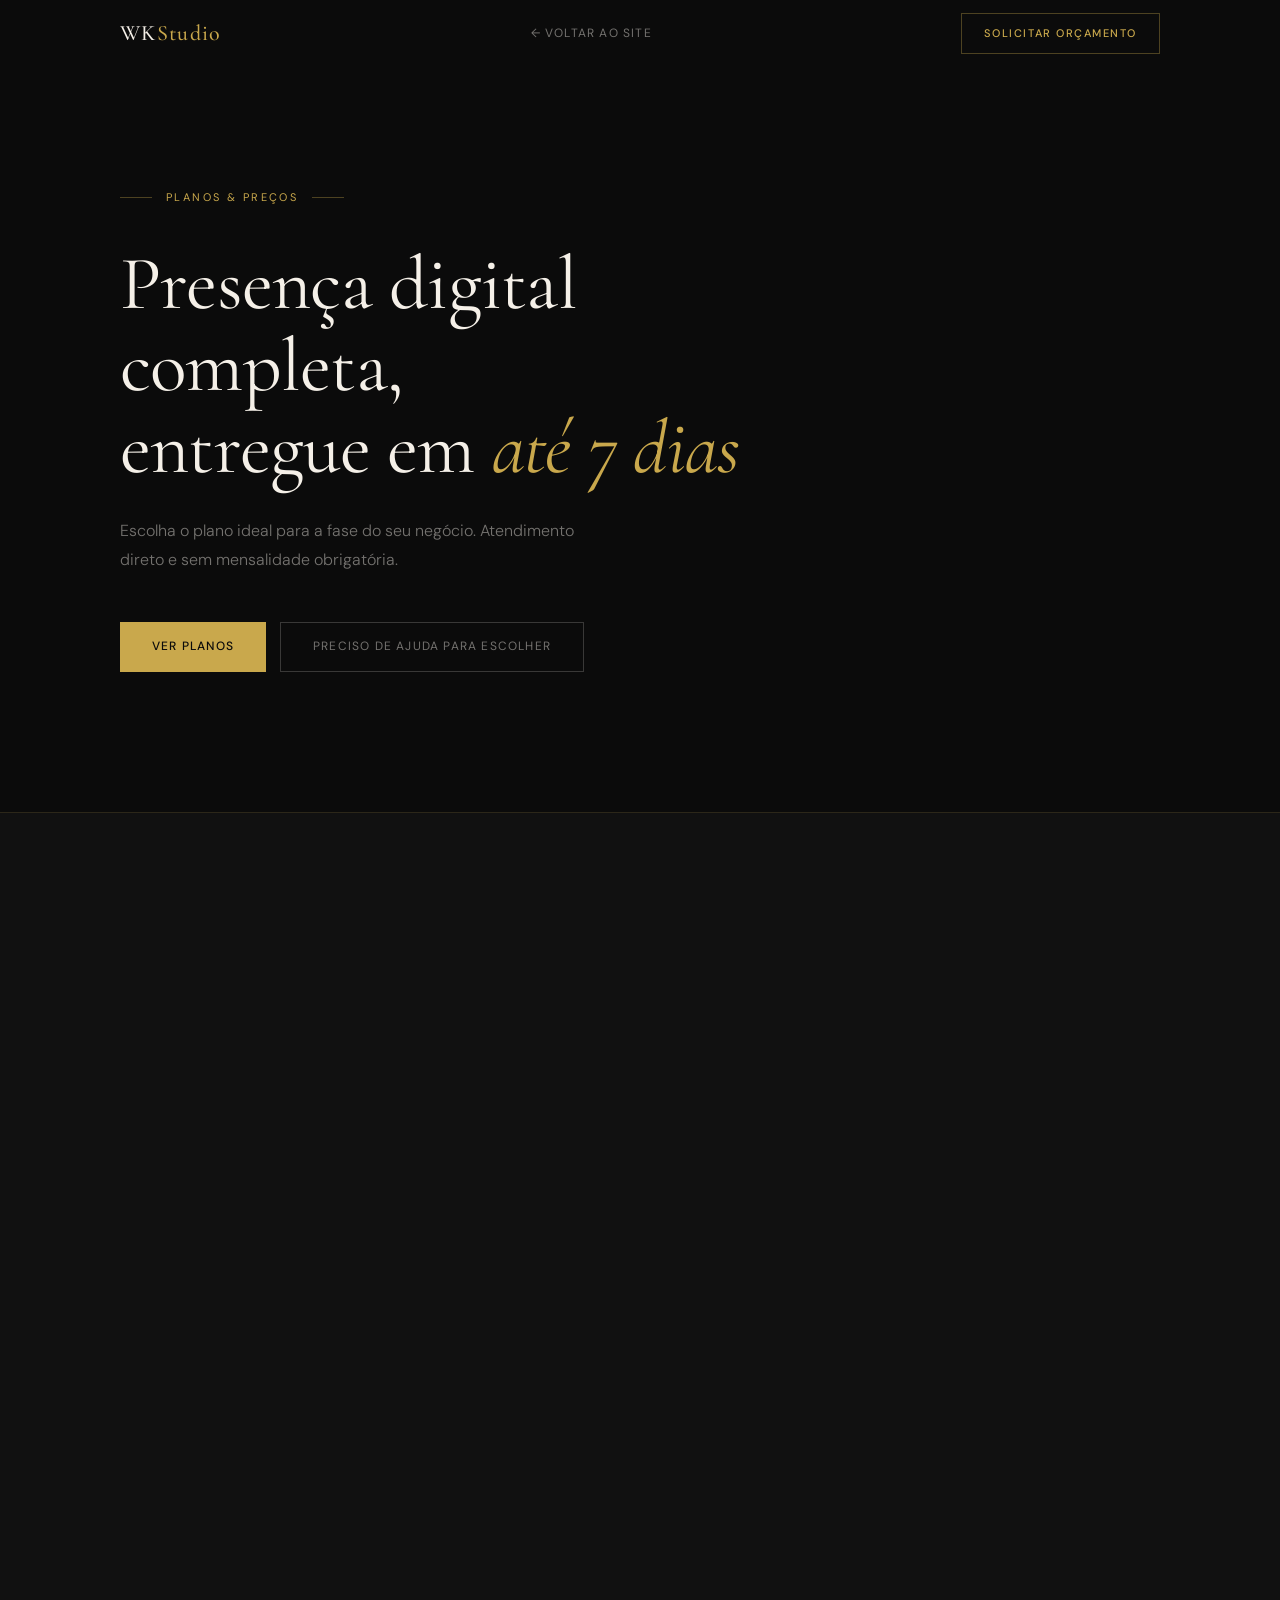
==== commit f62a74d9: "update 3" ====
--- a/vendas.html
+++ b/vendas.html
@@ -1,1399 +1,1465 @@
-﻿<!DOCTYPE html>
+﻿<!doctype html>
 <html lang="pt-BR">
-
-<head>
-  <meta charset="UTF-8">
-  <meta name="viewport" content="width=device-width, initial-scale=1.0">
-  <title>WK Studio | Planos — Presença Digital para Negócios Locais</title>
-  <meta name="description"
-    content="Escolha o plano ideal para colocar seu negócio no digital. Site + Google + WhatsApp + Instagram. Entrega em 7 dias. WK Studio, Bahia.">
-  <link rel="preconnect" href="https://fonts.googleapis.com">
-  <link rel="preconnect" href="https://fonts.gstatic.com" crossorigin>
-  <link
-    href="https://fonts.googleapis.com/css2?family=Cormorant+Garamond:ital,wght@0,300;0,400;0,500;0,600;0,700;1,300;1,400;1,500&family=DM+Sans:ital,opsz,wght@0,9..40,200;0,9..40,300;0,9..40,400;0,9..40,500;0,9..40,600;1,9..40,300;1,9..40,400&display=swap"
-    rel="stylesheet">
-
-  <style>
-    *,
-    *::before,
-    *::after {
-      box-sizing: border-box;
-      margin: 0;
-      padding: 0;
-    }
-
-    html {
-      scroll-behavior: smooth;
-      font-size: 16px;
-    }
-
-    :root {
-      --bg: #0B0B0B;
-      --bg2: #111111;
-      --bg3: #161616;
-      --gold: #C9A84C;
-      --gold-dim: rgba(201, 168, 76, 0.12);
-      --gold-mid: rgba(201, 168, 76, 0.35);
-      --white: #F5F0E8;
-      --muted: rgba(245, 240, 232, 0.45);
-      --dim: rgba(245, 240, 232, 0.2);
-      --line: rgba(201, 168, 76, 0.15);
-      --ff-title: 'Cormorant Garamond', Georgia, serif;
-      --ff-body: 'DM Sans', system-ui, sans-serif;
-      --max: 1120px;
-    }
-
-    body {
-      background: var(--bg);
-      color: var(--white);
-      font-family: var(--ff-body);
-      overflow-x: hidden;
-      line-height: 1.65;
-      font-weight: 300;
-    }
-
-    a {
-      color: inherit;
-      text-decoration: none;
-    }
-
-    img {
-      display: block;
-      max-width: 100%;
-    }
-
-    .container {
-      max-width: var(--max);
-      margin: 0 auto;
-      padding: 0 40px;
-      position: relative;
-    }
-
-    @media (max-width: 600px) {
+  <head>
+    <meta charset="UTF-8" />
+    <meta name="viewport" content="width=device-width, initial-scale=1.0" />
+    <title>WK Studio | Planos — Presença Digital para Negócios Locais</title>
+    <meta
+      name="description"
+      content="Escolha o plano ideal para colocar seu negócio no digital. Site + Google + WhatsApp + Instagram. Entrega em 7 dias. WK Studio para negócios locais em todo o Brasil."
+    />
+    <link rel="preconnect" href="https://fonts.googleapis.com" />
+    <link rel="preconnect" href="https://fonts.gstatic.com" crossorigin />
+    <link
+      href="https://fonts.googleapis.com/css2?family=Cormorant+Garamond:ital,wght@0,300;0,400;0,500;0,600;0,700;1,300;1,400;1,500&family=DM+Sans:ital,opsz,wght@0,9..40,200;0,9..40,300;0,9..40,400;0,9..40,500;0,9..40,600;1,9..40,300;1,9..40,400&display=swap"
+      rel="stylesheet"
+    />
+
+    <style>
+      *,
+      *::before,
+      *::after {
+        box-sizing: border-box;
+        margin: 0;
+        padding: 0;
+      }
+
+      html {
+        scroll-behavior: smooth;
+        font-size: 16px;
+      }
+
+      :root {
+        --bg: #0b0b0b;
+        --bg2: #111111;
+        --bg3: #161616;
+        --gold: #c9a84c;
+        --gold-dim: rgba(201, 168, 76, 0.12);
+        --gold-mid: rgba(201, 168, 76, 0.35);
+        --white: #f5f0e8;
+        --muted: rgba(245, 240, 232, 0.45);
+        --dim: rgba(245, 240, 232, 0.2);
+        --line: rgba(201, 168, 76, 0.15);
+        --ff-title: "Cormorant Garamond", Georgia, serif;
+        --ff-body: "DM Sans", system-ui, sans-serif;
+        --max: 1120px;
+      }
+
+      body {
+        background: var(--bg);
+        color: var(--white);
+        font-family: var(--ff-body);
+        overflow-x: hidden;
+        line-height: 1.65;
+        font-weight: 300;
+      }
+
+      a {
+        color: inherit;
+        text-decoration: none;
+      }
+
+      img {
+        display: block;
+        max-width: 100%;
+      }
+
       .container {
-        padding: 0 24px;
-      }
-    }
-
-    .reveal {
-      opacity: 0;
-      transform: translateY(28px);
-      transition: opacity 0.75s cubic-bezier(0.16, 1, 0.3, 1), transform 0.75s cubic-bezier(0.16, 1, 0.3, 1);
-    }
-
-    .reveal.visible {
-      opacity: 1;
-      transform: translateY(0);
-    }
-
-    .reveal-delay-1 {
-      transition-delay: 0.1s;
-    }
-
-    .reveal-delay-2 {
-      transition-delay: 0.2s;
-    }
-
-    .reveal-delay-3 {
-      transition-delay: 0.3s;
-    }
-
-    /* NAV */
-    nav {
-      position: fixed;
-      top: 0;
-      left: 0;
-      right: 0;
-      z-index: 90;
-      height: 68px;
-      display: flex;
-      align-items: center;
-      transition: background 0.4s, border-color 0.4s;
-      border-bottom: 1px solid transparent;
-    }
-
-    nav.scrolled {
-      background: rgba(11, 11, 11, 0.88);
-      backdrop-filter: blur(20px);
-      border-bottom-color: var(--line);
-    }
-
-    .nav-inner {
-      width: 100%;
-      max-width: var(--max);
-      margin: 0 auto;
-      padding: 0 40px;
-      display: flex;
-      align-items: center;
-      justify-content: space-between;
-      gap: 24px;
-    }
-
-    @media (max-width:600px) {
+        max-width: var(--max);
+        margin: 0 auto;
+        padding: 0 40px;
+        position: relative;
+      }
+
+      @media (max-width: 600px) {
+        .container {
+          padding: 0 24px;
+        }
+      }
+
+      .reveal {
+        opacity: 0;
+        transform: translateY(28px);
+        transition:
+          opacity 0.75s cubic-bezier(0.16, 1, 0.3, 1),
+          transform 0.75s cubic-bezier(0.16, 1, 0.3, 1);
+      }
+
+      .reveal.visible {
+        opacity: 1;
+        transform: translateY(0);
+      }
+
+      .reveal-delay-1 {
+        transition-delay: 0.1s;
+      }
+
+      .reveal-delay-2 {
+        transition-delay: 0.2s;
+      }
+
+      .reveal-delay-3 {
+        transition-delay: 0.3s;
+      }
+
+      /* NAV */
+      nav {
+        position: fixed;
+        top: 0;
+        left: 0;
+        right: 0;
+        z-index: 90;
+        height: 68px;
+        display: flex;
+        align-items: center;
+        transition:
+          background 0.4s,
+          border-color 0.4s;
+        border-bottom: 1px solid transparent;
+      }
+
+      nav.scrolled {
+        background: rgba(11, 11, 11, 0.88);
+        backdrop-filter: blur(20px);
+        border-bottom-color: var(--line);
+      }
+
       .nav-inner {
-        padding: 0 24px;
-      }
-    }
-
-    .nav-logo {
-      font-family: var(--ff-title);
-      font-size: 22px;
-      font-weight: 500;
-      letter-spacing: 0.06em;
-      color: var(--white);
-    }
-
-    .nav-logo em {
-      font-style: normal;
-      color: var(--gold);
-    }
-
-    .nav-back {
-      font-size: 12px;
-      font-weight: 400;
-      letter-spacing: 0.1em;
-      text-transform: uppercase;
-      color: var(--muted);
-      display: flex;
-      align-items: center;
-      gap: 6px;
-      transition: color 0.2s;
-    }
-
-    .nav-back:hover {
-      color: var(--white);
-    }
-
-    .nav-cta {
-      font-size: 11px;
-      font-weight: 500;
-      letter-spacing: 0.14em;
-      text-transform: uppercase;
-      padding: 10px 22px;
-      border: 1px solid var(--gold-mid);
-      color: var(--gold);
-      transition: background 0.25s, color 0.25s;
-      white-space: nowrap;
-    }
-
-    .nav-cta:hover {
-      background: var(--gold);
-      color: var(--bg);
-    }
-
-    /* SHARED */
-    section {
-      padding: 120px 0;
-    }
-
-    .s-label {
-      display: inline-flex;
-      align-items: center;
-      gap: 14px;
-      font-size: 10px;
-      font-weight: 400;
-      letter-spacing: 0.22em;
-      text-transform: uppercase;
-      color: var(--gold);
-      margin-bottom: 20px;
-    }
-
-    .s-label::before {
-      content: '';
-      display: block;
-      width: 24px;
-      height: 1px;
-      background: var(--gold-mid);
-    }
-
-    h2 {
-      font-family: var(--ff-title);
-      font-size: clamp(32px, 4.5vw, 56px);
-      font-weight: 400;
-      line-height: 1.1;
-      letter-spacing: -0.01em;
-      color: var(--white);
-      margin-bottom: 16px;
-    }
-
-    h2 em {
-      font-style: italic;
-      color: var(--gold);
-    }
-
-    .s-sub {
-      font-size: 15px;
-      font-weight: 300;
-      color: var(--muted);
-      line-height: 1.8;
-      max-width: 480px;
-      margin-bottom: 72px;
-    }
-
-    .btn-solid {
-      display: inline-flex;
-      align-items: center;
-      gap: 10px;
-      padding: 14px 32px;
-      background: var(--gold);
-      color: #0B0B0B;
-      font-size: 12px;
-      font-weight: 500;
-      letter-spacing: 0.1em;
-      text-transform: uppercase;
-      transition: opacity 0.2s, transform 0.2s;
-    }
-
-    .btn-solid:hover {
-      opacity: 0.88;
-      transform: translateY(-1px);
-    }
-
-    .btn-outline {
-      display: inline-flex;
-      align-items: center;
-      gap: 10px;
-      padding: 14px 32px;
-      border: 1px solid var(--dim);
-      color: var(--muted);
-      font-size: 12px;
-      font-weight: 400;
-      letter-spacing: 0.1em;
-      text-transform: uppercase;
-      transition: border-color 0.25s, color 0.25s;
-    }
-
-    .btn-outline:hover {
-      border-color: var(--gold-mid);
-      color: var(--white);
-    }
-
-    @keyframes fadeUp {
-      from {
+        width: 100%;
+        max-width: var(--max);
+        margin: 0 auto;
+        padding: 0 40px;
+        display: flex;
+        align-items: center;
+        justify-content: space-between;
+        gap: 24px;
+      }
+
+      @media (max-width: 600px) {
+        .nav-inner {
+          padding: 0 24px;
+        }
+      }
+
+      .nav-logo {
+        font-family: var(--ff-title);
+        font-size: 22px;
+        font-weight: 500;
+        letter-spacing: 0.06em;
+        color: var(--white);
+      }
+
+      .nav-logo em {
+        font-style: normal;
+        color: var(--gold);
+      }
+
+      .nav-back {
+        font-size: 12px;
+        font-weight: 400;
+        letter-spacing: 0.1em;
+        text-transform: uppercase;
+        color: var(--muted);
+        display: flex;
+        align-items: center;
+        gap: 6px;
+        transition: color 0.2s;
+      }
+
+      .nav-back:hover {
+        color: var(--white);
+      }
+
+      .nav-cta {
+        font-size: 11px;
+        font-weight: 500;
+        letter-spacing: 0.14em;
+        text-transform: uppercase;
+        padding: 10px 22px;
+        border: 1px solid var(--gold-mid);
+        color: var(--gold);
+        transition:
+          background 0.25s,
+          color 0.25s;
+        white-space: nowrap;
+      }
+
+      .nav-cta:hover {
+        background: var(--gold);
+        color: var(--bg);
+      }
+
+      /* SHARED */
+      section {
+        padding: 120px 0;
+      }
+
+      .s-label {
+        display: inline-flex;
+        align-items: center;
+        gap: 14px;
+        font-size: 10px;
+        font-weight: 400;
+        letter-spacing: 0.22em;
+        text-transform: uppercase;
+        color: var(--gold);
+        margin-bottom: 20px;
+      }
+
+      .s-label::before {
+        content: "";
+        display: block;
+        width: 24px;
+        height: 1px;
+        background: var(--gold-mid);
+      }
+
+      h2 {
+        font-family: var(--ff-title);
+        font-size: clamp(32px, 4.5vw, 56px);
+        font-weight: 400;
+        line-height: 1.1;
+        letter-spacing: -0.01em;
+        color: var(--white);
+        margin-bottom: 16px;
+      }
+
+      h2 em {
+        font-style: italic;
+        color: var(--gold);
+      }
+
+      .s-sub {
+        font-size: 15px;
+        font-weight: 300;
+        color: var(--muted);
+        line-height: 1.8;
+        max-width: 480px;
+        margin-bottom: 72px;
+      }
+
+      .btn-solid {
+        display: inline-flex;
+        align-items: center;
+        gap: 10px;
+        padding: 14px 32px;
+        background: var(--gold);
+        color: #0b0b0b;
+        font-size: 12px;
+        font-weight: 500;
+        letter-spacing: 0.1em;
+        text-transform: uppercase;
+        transition:
+          opacity 0.2s,
+          transform 0.2s;
+      }
+
+      .btn-solid:hover {
+        opacity: 0.88;
+        transform: translateY(-1px);
+      }
+
+      .btn-outline {
+        display: inline-flex;
+        align-items: center;
+        gap: 10px;
+        padding: 14px 32px;
+        border: 1px solid var(--dim);
+        color: var(--muted);
+        font-size: 12px;
+        font-weight: 400;
+        letter-spacing: 0.1em;
+        text-transform: uppercase;
+        transition:
+          border-color 0.25s,
+          color 0.25s;
+      }
+
+      .btn-outline:hover {
+        border-color: var(--gold-mid);
+        color: var(--white);
+      }
+
+      @keyframes fadeUp {
+        from {
+          opacity: 0;
+          transform: translateY(24px);
+        }
+
+        to {
+          opacity: 1;
+          transform: translateY(0);
+        }
+      }
+
+      @keyframes fadeIn {
+        from {
+          opacity: 0;
+          transform: translateY(4px);
+        }
+
+        to {
+          opacity: 1;
+          transform: translateY(0);
+        }
+      }
+
+      /* HERO */
+      .hero-wrap {
+        padding: 180px 40px 140px;
+        max-width: var(--max);
+        margin: 0 auto;
+      }
+
+      @media (max-width: 600px) {
+        .hero-wrap {
+          padding: 140px 24px 100px;
+        }
+      }
+
+      .hero-label {
+        display: inline-flex;
+        align-items: center;
+        gap: 14px;
+        font-size: 11px;
+        font-weight: 400;
+        letter-spacing: 0.22em;
+        text-transform: uppercase;
+        color: var(--gold);
+        margin-bottom: 36px;
         opacity: 0;
-        transform: translateY(24px)
-      }
-
-      to {
-        opacity: 1;
-        transform: translateY(0)
-      }
-    }
-
-    @keyframes fadeIn {
-      from {
+        animation: fadeUp 0.8s 0.2s cubic-bezier(0.16, 1, 0.3, 1) forwards;
+      }
+
+      .hero-label::before,
+      .hero-label::after {
+        content: "";
+        display: block;
+        height: 1px;
+        background: var(--gold-mid);
+      }
+
+      .hero-label::before {
+        width: 32px;
+      }
+
+      .hero-label::after {
+        width: 32px;
+      }
+
+      h1 {
+        font-family: var(--ff-title);
+        font-size: clamp(40px, 6.5vw, 76px);
+        font-weight: 400;
+        line-height: 1.08;
+        letter-spacing: -0.01em;
+        color: var(--white);
+        margin-bottom: 28px;
+        max-width: 740px;
         opacity: 0;
-        transform: translateY(4px)
-      }
-
-      to {
-        opacity: 1;
-        transform: translateY(0)
-      }
-    }
-
-    /* HERO */
-    .hero-wrap {
-      padding: 180px 40px 140px;
-      max-width: var(--max);
-      margin: 0 auto;
-    }
-
-    @media (max-width:600px) {
-      .hero-wrap {
-        padding: 140px 24px 100px;
-      }
-    }
-
-    .hero-label {
-      display: inline-flex;
-      align-items: center;
-      gap: 14px;
-      font-size: 11px;
-      font-weight: 400;
-      letter-spacing: 0.22em;
-      text-transform: uppercase;
-      color: var(--gold);
-      margin-bottom: 36px;
-      opacity: 0;
-      animation: fadeUp 0.8s 0.2s cubic-bezier(0.16, 1, 0.3, 1) forwards;
-    }
-
-    .hero-label::before,
-    .hero-label::after {
-      content: '';
-      display: block;
-      height: 1px;
-      background: var(--gold-mid);
-    }
-
-    .hero-label::before {
-      width: 32px;
-    }
-
-    .hero-label::after {
-      width: 32px;
-    }
-
-    h1 {
-      font-family: var(--ff-title);
-      font-size: clamp(40px, 6.5vw, 76px);
-      font-weight: 400;
-      line-height: 1.08;
-      letter-spacing: -0.01em;
-      color: var(--white);
-      margin-bottom: 28px;
-      max-width: 740px;
-      opacity: 0;
-      animation: fadeUp 0.9s 0.35s cubic-bezier(0.16, 1, 0.3, 1) forwards;
-    }
-
-    h1 em {
-      font-style: italic;
-      color: var(--gold);
-    }
-
-    .hero-sub {
-      font-size: 16px;
-      font-weight: 300;
-      color: var(--muted);
-      max-width: 500px;
-      line-height: 1.8;
-      margin-bottom: 48px;
-      opacity: 0;
-      animation: fadeUp 0.9s 0.5s cubic-bezier(0.16, 1, 0.3, 1) forwards;
-    }
-
-    .hero-btns {
-      display: flex;
-      flex-wrap: wrap;
-      gap: 14px;
-      opacity: 0;
-      animation: fadeUp 0.9s 0.65s cubic-bezier(0.16, 1, 0.3, 1) forwards;
-    }
-
-    /* INCLUSO */
-    #incluso {
-      background: var(--bg2);
-      border-top: 1px solid var(--line);
-      border-bottom: 1px solid var(--line);
-    }
-
-    .incluso-grid {
-      display: grid;
-      grid-template-columns: repeat(3, 1fr);
-      gap: 1px;
-      background: var(--line);
-      border: 1px solid var(--line);
-    }
-
-    @media (max-width:860px) {
+        animation: fadeUp 0.9s 0.35s cubic-bezier(0.16, 1, 0.3, 1) forwards;
+      }
+
+      h1 em {
+        font-style: italic;
+        color: var(--gold);
+      }
+
+      .hero-sub {
+        font-size: 16px;
+        font-weight: 300;
+        color: var(--muted);
+        max-width: 500px;
+        line-height: 1.8;
+        margin-bottom: 48px;
+        opacity: 0;
+        animation: fadeUp 0.9s 0.5s cubic-bezier(0.16, 1, 0.3, 1) forwards;
+      }
+
+      .hero-btns {
+        display: flex;
+        flex-wrap: wrap;
+        gap: 14px;
+        opacity: 0;
+        animation: fadeUp 0.9s 0.65s cubic-bezier(0.16, 1, 0.3, 1) forwards;
+      }
+
+      /* INCLUSO */
+      #incluso {
+        background: var(--bg2);
+        border-top: 1px solid var(--line);
+        border-bottom: 1px solid var(--line);
+      }
+
       .incluso-grid {
+        display: grid;
+        grid-template-columns: repeat(3, 1fr);
+        gap: 1px;
+        background: var(--line);
+        border: 1px solid var(--line);
+      }
+
+      @media (max-width: 860px) {
+        .incluso-grid {
+          grid-template-columns: repeat(2, 1fr);
+        }
+      }
+
+      @media (max-width: 540px) {
+        .incluso-grid {
+          grid-template-columns: 1fr;
+        }
+      }
+
+      .incluso-card {
+        background: var(--bg2);
+        padding: 44px 36px;
+      }
+
+      .incluso-icon {
+        font-size: 22px;
+        margin-bottom: 20px;
+      }
+
+      .incluso-card h3 {
+        font-family: var(--ff-title);
+        font-size: 20px;
+        font-weight: 500;
+        color: var(--white);
+        margin-bottom: 12px;
+      }
+
+      .incluso-card p {
+        font-size: 13px;
+        font-weight: 300;
+        color: var(--muted);
+        line-height: 1.85;
+      }
+
+      .incluso-card p strong {
+        font-weight: 500;
+        color: var(--white);
+      }
+
+      /* PROCESSO */
+      #processo {
+        background: var(--bg);
+      }
+
+      .proc-grid {
+        display: grid;
+        grid-template-columns: repeat(4, 1fr);
+        gap: 0;
+        border: 1px solid var(--line);
+      }
+
+      @media (max-width: 800px) {
+        .proc-grid {
+          grid-template-columns: repeat(2, 1fr);
+        }
+      }
+
+      @media (max-width: 480px) {
+        .proc-grid {
+          grid-template-columns: 1fr;
+        }
+      }
+
+      .proc-card {
+        padding: 44px 32px;
+        border-right: 1px solid var(--line);
+        position: relative;
+      }
+
+      .proc-card:last-child {
+        border-right: none;
+      }
+
+      @media (max-width: 800px) {
+        .proc-card:nth-child(2) {
+          border-right: none;
+        }
+
+        .proc-card {
+          border-bottom: 1px solid var(--line);
+        }
+      }
+
+      .proc-num {
+        font-family: var(--ff-title);
+        font-size: 56px;
+        font-weight: 300;
+        color: var(--line);
+        line-height: 1;
+        margin-bottom: 28px;
+      }
+
+      .proc-card h3 {
+        font-family: var(--ff-title);
+        font-size: 18px;
+        font-weight: 500;
+        color: var(--white);
+        margin-bottom: 12px;
+      }
+
+      .proc-card p {
+        font-size: 13px;
+        font-weight: 300;
+        color: var(--muted);
+        line-height: 1.8;
+      }
+
+      /* PLANOS */
+      #planos {
+        background: var(--bg2);
+        border-top: 1px solid var(--line);
+        border-bottom: 1px solid var(--line);
+      }
+
+      .planos-grid {
+        display: grid;
+        grid-template-columns: repeat(3, 1fr);
+        gap: 0;
+        border: 1px solid var(--line);
+        background: var(--line);
+        margin-bottom: 32px;
+      }
+
+      @media (max-width: 840px) {
+        .planos-grid {
+          grid-template-columns: 1fr;
+        }
+      }
+
+      .plano-card {
+        background: var(--bg2);
+        padding: 48px 40px;
+        position: relative;
+      }
+
+      .plano-card.destaque {
+        background: var(--bg3);
+        border-left: 1px solid var(--gold-mid);
+        border-right: 1px solid var(--gold-mid);
+        position: relative;
+      }
+
+      @media (max-width: 840px) {
+        .plano-card.destaque {
+          border-left: none;
+          border-right: none;
+          border-top: 1px solid var(--gold-mid);
+          border-bottom: 1px solid var(--gold-mid);
+        }
+      }
+
+      .plano-badge {
+        display: inline-block;
+        font-size: 10px;
+        font-weight: 400;
+        letter-spacing: 0.18em;
+        text-transform: uppercase;
+        color: var(--gold);
+        border: 1px solid var(--gold-mid);
+        padding: 5px 14px;
+        margin-bottom: 20px;
+      }
+
+      .plano-nome {
+        font-family: var(--ff-title);
+        font-size: 32px;
+        font-weight: 400;
+        color: var(--white);
+        margin-bottom: 8px;
+      }
+
+      .plano-tagline {
+        font-size: 13px;
+        font-weight: 300;
+        color: var(--muted);
+        line-height: 1.7;
+        margin-bottom: 24px;
+      }
+
+      .plano-preco {
+        font-size: 14px;
+        font-weight: 400;
+        color: var(--white);
+        margin-bottom: 4px;
+        letter-spacing: 0.04em;
+      }
+
+      .plano-aviso {
+        font-size: 11px;
+        font-weight: 300;
+        color: var(--dim);
+        margin-bottom: 28px;
+        letter-spacing: 0.04em;
+      }
+
+      .plano-divider {
+        border: none;
+        border-top: 1px solid var(--line);
+        margin-bottom: 24px;
+      }
+
+      .plano-items {
+        display: flex;
+        flex-direction: column;
+        gap: 0;
+        margin-bottom: 32px;
+      }
+
+      .plano-item {
+        font-size: 13px;
+        font-weight: 300;
+        color: var(--muted);
+        padding: 11px 0;
+        border-bottom: 1px solid var(--line);
+        display: flex;
+        gap: 12px;
+        align-items: flex-start;
+      }
+
+      .plano-item:first-child {
+        border-top: 1px solid var(--line);
+      }
+
+      .plano-item::before {
+        content: "—";
+        color: var(--gold);
+        font-size: 10px;
+        flex-shrink: 0;
+        margin-top: 3px;
+        opacity: 0.6;
+      }
+
+      .plano-item.no {
+        color: var(--dim);
+      }
+
+      .plano-item.no::before {
+        opacity: 0.25;
+      }
+
+      .plano-btn {
+        display: block;
+        width: 100%;
+        padding: 15px;
+        text-align: center;
+        font-size: 12px;
+        font-weight: 500;
+        letter-spacing: 0.12em;
+        text-transform: uppercase;
+        transition:
+          opacity 0.2s,
+          background 0.25s,
+          color 0.25s,
+          border-color 0.25s;
+        font-family: var(--ff-body);
+      }
+
+      .plano-btn.solid {
+        background: var(--gold);
+        color: var(--bg);
+        border: 1px solid var(--gold);
+      }
+
+      .plano-btn.solid:hover {
+        opacity: 0.88;
+      }
+
+      .plano-btn.outline {
+        border: 1px solid var(--gold-mid);
+        color: var(--gold);
+      }
+
+      .plano-btn.outline:hover {
+        background: var(--gold);
+        color: var(--bg);
+        border-color: var(--gold);
+      }
+
+      /* DEPOIMENTOS */
+      #depoimentos {
+        background: var(--bg);
+      }
+
+      .dep-grid {
+        display: grid;
         grid-template-columns: repeat(2, 1fr);
-      }
-    }
-
-    @media (max-width:540px) {
-      .incluso-grid {
-        grid-template-columns: 1fr;
-      }
-    }
-
-    .incluso-card {
-      background: var(--bg2);
-      padding: 44px 36px;
-    }
-
-    .incluso-icon {
-      font-size: 22px;
-      margin-bottom: 20px;
-    }
-
-    .incluso-card h3 {
-      font-family: var(--ff-title);
-      font-size: 20px;
-      font-weight: 500;
-      color: var(--white);
-      margin-bottom: 12px;
-    }
-
-    .incluso-card p {
-      font-size: 13px;
-      font-weight: 300;
-      color: var(--muted);
-      line-height: 1.85;
-    }
-
-    .incluso-card p strong {
-      font-weight: 500;
-      color: var(--white);
-    }
-
-    /* PROCESSO */
-    #processo {
-      background: var(--bg);
-    }
-
-    .proc-grid {
-      display: grid;
-      grid-template-columns: repeat(4, 1fr);
-      gap: 0;
-      border: 1px solid var(--line);
-    }
-
-    @media (max-width:800px) {
-      .proc-grid {
-        grid-template-columns: repeat(2, 1fr);
-      }
-    }
-
-    @media (max-width:480px) {
-      .proc-grid {
-        grid-template-columns: 1fr;
-      }
-    }
-
-    .proc-card {
-      padding: 44px 32px;
-      border-right: 1px solid var(--line);
-      position: relative;
-    }
-
-    .proc-card:last-child {
-      border-right: none;
-    }
-
-    @media (max-width:800px) {
-      .proc-card:nth-child(2) {
-        border-right: none;
-      }
-
-      .proc-card {
+        gap: 32px;
+      }
+
+      @media (max-width: 600px) {
+        .dep-grid {
+          grid-template-columns: 1fr;
+        }
+      }
+
+      .dep-card {
+        border: 1px solid var(--line);
+        padding: 40px 36px;
+      }
+
+      .dep-stars {
+        color: var(--gold);
+        font-size: 13px;
+        letter-spacing: 4px;
+        margin-bottom: 20px;
+        opacity: 0.7;
+      }
+
+      .dep-text {
+        font-family: var(--ff-title);
+        font-size: 18px;
+        font-weight: 300;
+        font-style: italic;
+        color: var(--white);
+        line-height: 1.65;
+        margin-bottom: 28px;
+      }
+
+      .dep-divider {
+        border: none;
+        border-top: 1px solid var(--line);
+        margin-bottom: 20px;
+      }
+
+      .dep-author {
+        display: flex;
+        align-items: center;
+        gap: 14px;
+      }
+
+      .dep-avatar {
+        width: 38px;
+        height: 38px;
+        border: 1px solid var(--line);
+        display: flex;
+        align-items: center;
+        justify-content: center;
+        font-size: 16px;
+        flex-shrink: 0;
+      }
+
+      .dep-name {
+        font-size: 13px;
+        font-weight: 500;
+        color: var(--white);
+      }
+
+      .dep-role {
+        font-size: 11px;
+        font-weight: 300;
+        color: var(--muted);
+        letter-spacing: 0.06em;
+      }
+
+      /* CTA FINAL */
+      #cta-final {
+        background: var(--bg2);
+        border-top: 1px solid var(--line);
         border-bottom: 1px solid var(--line);
       }
-    }
-
-    .proc-num {
-      font-family: var(--ff-title);
-      font-size: 56px;
-      font-weight: 300;
-      color: var(--line);
-      line-height: 1;
-      margin-bottom: 28px;
-    }
-
-    .proc-card h3 {
-      font-family: var(--ff-title);
-      font-size: 18px;
-      font-weight: 500;
-      color: var(--white);
-      margin-bottom: 12px;
-    }
-
-    .proc-card p {
-      font-size: 13px;
-      font-weight: 300;
-      color: var(--muted);
-      line-height: 1.8;
-    }
-
-    /* PLANOS */
-    #planos {
-      background: var(--bg2);
-      border-top: 1px solid var(--line);
-      border-bottom: 1px solid var(--line);
-    }
-
-    .planos-grid {
-      display: grid;
-      grid-template-columns: repeat(3, 1fr);
-      gap: 0;
-      border: 1px solid var(--line);
-      background: var(--line);
-      margin-bottom: 32px;
-    }
-
-    @media (max-width:840px) {
-      .planos-grid {
-        grid-template-columns: 1fr;
-      }
-    }
-
-    .plano-card {
-      background: var(--bg2);
-      padding: 48px 40px;
-      position: relative;
-    }
-
-    .plano-card.destaque {
-      background: var(--bg3);
-      border-left: 1px solid var(--gold-mid);
-      border-right: 1px solid var(--gold-mid);
-      position: relative;
-    }
-
-    @media (max-width:840px) {
-      .plano-card.destaque {
-        border-left: none;
-        border-right: none;
-        border-top: 1px solid var(--gold-mid);
-        border-bottom: 1px solid var(--gold-mid);
-      }
-    }
-
-    .plano-badge {
-      display: inline-block;
-      font-size: 10px;
-      font-weight: 400;
-      letter-spacing: 0.18em;
-      text-transform: uppercase;
-      color: var(--gold);
-      border: 1px solid var(--gold-mid);
-      padding: 5px 14px;
-      margin-bottom: 20px;
-    }
-
-    .plano-nome {
-      font-family: var(--ff-title);
-      font-size: 32px;
-      font-weight: 400;
-      color: var(--white);
-      margin-bottom: 8px;
-    }
-
-    .plano-tagline {
-      font-size: 13px;
-      font-weight: 300;
-      color: var(--muted);
-      line-height: 1.7;
-      margin-bottom: 24px;
-    }
-
-    .plano-preco {
-      font-size: 14px;
-      font-weight: 400;
-      color: var(--white);
-      margin-bottom: 4px;
-      letter-spacing: 0.04em;
-    }
-
-    .plano-aviso {
-      font-size: 11px;
-      font-weight: 300;
-      color: var(--dim);
-      margin-bottom: 28px;
-      letter-spacing: 0.04em;
-    }
-
-    .plano-divider {
-      border: none;
-      border-top: 1px solid var(--line);
-      margin-bottom: 24px;
-    }
-
-    .plano-items {
-      display: flex;
-      flex-direction: column;
-      gap: 0;
-      margin-bottom: 32px;
-    }
-
-    .plano-item {
-      font-size: 13px;
-      font-weight: 300;
-      color: var(--muted);
-      padding: 11px 0;
-      border-bottom: 1px solid var(--line);
-      display: flex;
-      gap: 12px;
-      align-items: flex-start;
-    }
-
-    .plano-item:first-child {
-      border-top: 1px solid var(--line);
-    }
-
-    .plano-item::before {
-      content: '—';
-      color: var(--gold);
-      font-size: 10px;
-      flex-shrink: 0;
-      margin-top: 3px;
-      opacity: 0.6;
-    }
-
-    .plano-item.no {
-      color: var(--dim);
-    }
-
-    .plano-item.no::before {
-      opacity: 0.25;
-    }
-
-    .plano-btn {
-      display: block;
-      width: 100%;
-      padding: 15px;
-      text-align: center;
-      font-size: 12px;
-      font-weight: 500;
-      letter-spacing: 0.12em;
-      text-transform: uppercase;
-      transition: opacity 0.2s, background 0.25s, color 0.25s, border-color 0.25s;
-      font-family: var(--ff-body);
-    }
-
-    .plano-btn.solid {
-      background: var(--gold);
-      color: var(--bg);
-      border: 1px solid var(--gold);
-    }
-
-    .plano-btn.solid:hover {
-      opacity: 0.88;
-    }
-
-    .plano-btn.outline {
-      border: 1px solid var(--gold-mid);
-      color: var(--gold);
-    }
-
-    .plano-btn.outline:hover {
-      background: var(--gold);
-      color: var(--bg);
-      border-color: var(--gold);
-    }
-
-    /* DEPOIMENTOS */
-    #depoimentos {
-      background: var(--bg);
-    }
-
-    .dep-grid {
-      display: grid;
-      grid-template-columns: repeat(2, 1fr);
-      gap: 32px;
-    }
-
-    @media (max-width:600px) {
-      .dep-grid {
-        grid-template-columns: 1fr;
-      }
-    }
-
-    .dep-card {
-      border: 1px solid var(--line);
-      padding: 40px 36px;
-    }
-
-    .dep-stars {
-      color: var(--gold);
-      font-size: 13px;
-      letter-spacing: 4px;
-      margin-bottom: 20px;
-      opacity: 0.7;
-    }
-
-    .dep-text {
-      font-family: var(--ff-title);
-      font-size: 18px;
-      font-weight: 300;
-      font-style: italic;
-      color: var(--white);
-      line-height: 1.65;
-      margin-bottom: 28px;
-    }
-
-    .dep-divider {
-      border: none;
-      border-top: 1px solid var(--line);
-      margin-bottom: 20px;
-    }
-
-    .dep-author {
-      display: flex;
-      align-items: center;
-      gap: 14px;
-    }
-
-    .dep-avatar {
-      width: 38px;
-      height: 38px;
-      border: 1px solid var(--line);
-      display: flex;
-      align-items: center;
-      justify-content: center;
-      font-size: 16px;
-      flex-shrink: 0;
-    }
-
-    .dep-name {
-      font-size: 13px;
-      font-weight: 500;
-      color: var(--white);
-    }
-
-    .dep-role {
-      font-size: 11px;
-      font-weight: 300;
-      color: var(--muted);
-      letter-spacing: 0.06em;
-    }
-
-    /* CTA FINAL */
-    #cta-final {
-      background: var(--bg2);
-      border-top: 1px solid var(--line);
-      border-bottom: 1px solid var(--line);
-    }
-
-    .cta-box {
-      padding: 80px 60px;
-      border: 1px solid var(--line);
-      max-width: 760px;
-      margin: 0 auto;
-      text-align: center;
-    }
-
-    @media (max-width:600px) {
+
       .cta-box {
-        padding: 48px 28px;
-      }
-    }
-
-    .vagas-aviso {
-      display: inline-flex;
-      align-items: center;
-      gap: 10px;
-      font-size: 11px;
-      font-weight: 400;
-      letter-spacing: 0.1em;
-      text-transform: uppercase;
-      color: var(--muted);
-      border: 1px solid var(--line);
-      padding: 8px 18px;
-      margin-bottom: 36px;
-    }
-
-    .vagas-dot {
-      width: 7px;
-      height: 7px;
-      border-radius: 50%;
-      background: var(--gold);
-      flex-shrink: 0;
-    }
-
-    .cta-box h2 {
-      margin-bottom: 18px;
-    }
-
-    .cta-box p {
-      font-size: 15px;
-      font-weight: 300;
-      color: var(--muted);
-      line-height: 1.8;
-      margin-bottom: 36px;
-      max-width: 520px;
-      margin-left: auto;
-      margin-right: auto;
-    }
-
-    .cta-btns {
-      display: flex;
-      flex-wrap: wrap;
-      gap: 14px;
-      justify-content: center;
-    }
-
-    /* FAQ */
-    #faq-v {
-      background: var(--bg);
-    }
-
-    .faq-list {
-      display: flex;
-      flex-direction: column;
-      max-width: 760px;
-    }
-
-    .faq-item {
-      border-bottom: 1px solid var(--line);
-    }
-
-    .faq-item:first-child {
-      border-top: 1px solid var(--line);
-    }
-
-    .faq-q {
-      display: flex;
-      align-items: center;
-      justify-content: space-between;
-      gap: 20px;
-      padding: 22px 0;
-      cursor: pointer;
-      font-size: 15px;
-      font-weight: 300;
-      color: var(--muted);
-      user-select: none;
-      transition: color 0.25s;
-    }
-
-    .faq-q:hover {
-      color: var(--white);
-    }
-
-    .faq-item.open .faq-q {
-      color: var(--white);
-    }
-
-    .faq-icon {
-      width: 20px;
-      height: 20px;
-      flex-shrink: 0;
-      position: relative;
-      color: var(--gold);
-    }
-
-    .faq-icon::before,
-    .faq-icon::after {
-      content: '';
-      position: absolute;
-      background: var(--gold);
-      transition: transform 0.3s, opacity 0.3s;
-    }
-
-    .faq-icon::before {
-      width: 12px;
-      height: 1px;
-      top: 50%;
-      left: 50%;
-      transform: translate(-50%, -50%);
-    }
-
-    .faq-icon::after {
-      width: 1px;
-      height: 12px;
-      top: 50%;
-      left: 50%;
-      transform: translate(-50%, -50%);
-    }
-
-    .faq-item.open .faq-icon::after {
-      transform: translate(-50%, -50%) rotate(90deg);
-      opacity: 0;
-    }
-
-    .faq-a {
-      max-height: 0;
-      overflow: hidden;
-      transition: max-height 0.4s cubic-bezier(0.4, 0, 0.2, 1), padding 0.3s;
-      font-size: 14px;
-      font-weight: 300;
-      color: var(--muted);
-      line-height: 1.85;
-      padding: 0;
-    }
-
-    .faq-item.open .faq-a {
-      max-height: 300px;
-      padding-bottom: 22px;
-    }
-
-    /* FOOTER */
-    footer {
-      background: var(--bg2);
-      border-top: 1px solid var(--line);
-      padding: 60px 0 36px;
-    }
-
-    .footer-inner {
-      display: flex;
-      align-items: center;
-      justify-content: space-between;
-      flex-wrap: wrap;
-      gap: 24px;
-      margin-bottom: 40px;
-    }
-
-    .footer-logo {
-      font-family: var(--ff-title);
-      font-size: 22px;
-      font-weight: 400;
-      color: var(--white);
-      letter-spacing: 0.04em;
-    }
-
-    .footer-logo em {
-      font-style: normal;
-      color: var(--gold);
-    }
-
-    .footer-links {
-      display: flex;
-      flex-wrap: wrap;
-      gap: 28px;
-    }
-
-    .footer-links a {
-      font-size: 12px;
-      font-weight: 300;
-      letter-spacing: 0.06em;
-      color: var(--muted);
-      transition: color 0.2s;
-    }
-
-    .footer-links a:hover {
-      color: var(--gold);
-    }
-
-    .footer-bottom {
-      border-top: 1px solid var(--line);
-      padding-top: 24px;
-      display: flex;
-      align-items: center;
-      justify-content: space-between;
-      flex-wrap: wrap;
-      gap: 10px;
-    }
-
-    .footer-copy {
-      font-size: 11px;
-      font-weight: 300;
-      color: var(--dim);
-      letter-spacing: 0.06em;
-    }
-
-    /* WA FLOAT */
-    .wa-float {
-      position: fixed;
-      bottom: 32px;
-      right: 32px;
-      z-index: 200;
-      display: flex;
-      flex-direction: column;
-      align-items: flex-end;
-      gap: 12px;
-    }
-
-    .wa-float-bubble {
-      background: #1dba64;
-      width: 54px;
-      height: 54px;
-      display: flex;
-      align-items: center;
-      justify-content: center;
-      cursor: pointer;
-      box-shadow: 0 4px 28px rgba(29, 186, 100, 0.4);
-      transition: transform 0.25s, box-shadow 0.25s;
-      animation: waBounce 4s 2s infinite;
-    }
-
-    .wa-float-bubble:hover {
-      transform: scale(1.08);
-      box-shadow: 0 8px 36px rgba(29, 186, 100, 0.55);
-    }
-
-    .wa-float-bubble svg {
-      width: 26px;
-      height: 26px;
-      fill: #fff;
-    }
-
-    .wa-float-tip {
-      background: var(--bg2);
-      border: 1px solid var(--line);
-      padding: 12px 16px;
-      font-size: 13px;
-      color: var(--white);
-      white-space: nowrap;
-      box-shadow: 0 4px 24px rgba(0, 0, 0, 0.4);
-      display: none;
-      animation: fadeIn 0.3s ease;
-    }
-
-    .wa-float-tip strong {
-      display: block;
-      font-weight: 500;
-      font-size: 13px;
-      margin-bottom: 2px;
-    }
-
-    .wa-float-tip span {
-      color: var(--muted);
-      font-size: 11px;
-      font-weight: 300;
-    }
-
-    .wa-float:hover .wa-float-tip {
-      display: block;
-    }
-
-    @keyframes waBounce {
-
-      0%,
-      100% {
-        transform: translateY(0)
-      }
-
-      50% {
-        transform: translateY(-5px)
-      }
-    }
-  </style>
-</head>
-
-<body>
-
-  <nav id="main-nav">
-    <div class="nav-inner">
-      <a class="nav-logo" href="index.html">WK<em>Studio</em></a>
-      <a class="nav-back" href="index.html">← Voltar ao site</a>
-      <a class="nav-cta" href="https://wa.me/5577999684834?text=Olá!+Quero+saber+mais+sobre+os+planos+da+WK+Studio."
-        target="_blank">Solicitar orçamento</a>
-    </div>
-  </nav>
-
-  <!-- HERO -->
-  <section id="hero" style="padding:0">
-    <div class="hero-wrap">
-      <div class="hero-label">Planos &amp; Preços</div>
-      <h1>Presença digital completa,<br>entregue em <em>até 7 dias</em></h1>
-      <p class="hero-sub">Escolha o plano ideal para a fase do seu negócio. Atendimento direto e sem mensalidade
-        obrigatória.</p>
-      <div class="hero-btns">
-        <a class="btn-solid" href="#planos">Ver planos</a>
-        <a class="btn-outline"
-          href="https://wa.me/5577999684834?text=Olá!+Preciso+de+ajuda+para+escolher+o+plano+ideal."
-          target="_blank">Preciso de ajuda para escolher</a>
+        padding: 80px 60px;
+        border: 1px solid var(--line);
+        max-width: 760px;
+        margin: 0 auto;
+        text-align: center;
+      }
+
+      @media (max-width: 600px) {
+        .cta-box {
+          padding: 48px 28px;
+        }
+      }
+
+      .vagas-aviso {
+        display: inline-flex;
+        align-items: center;
+        gap: 10px;
+        font-size: 11px;
+        font-weight: 400;
+        letter-spacing: 0.1em;
+        text-transform: uppercase;
+        color: var(--muted);
+        border: 1px solid var(--line);
+        padding: 8px 18px;
+        margin-bottom: 36px;
+      }
+
+      .vagas-dot {
+        width: 7px;
+        height: 7px;
+        border-radius: 50%;
+        background: var(--gold);
+        flex-shrink: 0;
+      }
+
+      .cta-box h2 {
+        margin-bottom: 18px;
+      }
+
+      .cta-box p {
+        font-size: 15px;
+        font-weight: 300;
+        color: var(--muted);
+        line-height: 1.8;
+        margin-bottom: 36px;
+        max-width: 520px;
+        margin-left: auto;
+        margin-right: auto;
+      }
+
+      .cta-btns {
+        display: flex;
+        flex-wrap: wrap;
+        gap: 14px;
+        justify-content: center;
+      }
+
+      /* FAQ */
+      #faq-v {
+        background: var(--bg);
+      }
+
+      .faq-list {
+        display: flex;
+        flex-direction: column;
+        max-width: 760px;
+      }
+
+      .faq-item {
+        border-bottom: 1px solid var(--line);
+      }
+
+      .faq-item:first-child {
+        border-top: 1px solid var(--line);
+      }
+
+      .faq-q {
+        display: flex;
+        align-items: center;
+        justify-content: space-between;
+        gap: 20px;
+        padding: 22px 0;
+        cursor: pointer;
+        font-size: 15px;
+        font-weight: 300;
+        color: var(--muted);
+        user-select: none;
+        transition: color 0.25s;
+      }
+
+      .faq-q:hover {
+        color: var(--white);
+      }
+
+      .faq-item.open .faq-q {
+        color: var(--white);
+      }
+
+      .faq-icon {
+        width: 20px;
+        height: 20px;
+        flex-shrink: 0;
+        position: relative;
+        color: var(--gold);
+      }
+
+      .faq-icon::before,
+      .faq-icon::after {
+        content: "";
+        position: absolute;
+        background: var(--gold);
+        transition:
+          transform 0.3s,
+          opacity 0.3s;
+      }
+
+      .faq-icon::before {
+        width: 12px;
+        height: 1px;
+        top: 50%;
+        left: 50%;
+        transform: translate(-50%, -50%);
+      }
+
+      .faq-icon::after {
+        width: 1px;
+        height: 12px;
+        top: 50%;
+        left: 50%;
+        transform: translate(-50%, -50%);
+      }
+
+      .faq-item.open .faq-icon::after {
+        transform: translate(-50%, -50%) rotate(90deg);
+        opacity: 0;
+      }
+
+      .faq-a {
+        max-height: 0;
+        overflow: hidden;
+        transition:
+          max-height 0.4s cubic-bezier(0.4, 0, 0.2, 1),
+          padding 0.3s;
+        font-size: 14px;
+        font-weight: 300;
+        color: var(--muted);
+        line-height: 1.85;
+        padding: 0;
+      }
+
+      .faq-item.open .faq-a {
+        max-height: 300px;
+        padding-bottom: 22px;
+      }
+
+      /* FOOTER */
+      footer {
+        background: var(--bg2);
+        border-top: 1px solid var(--line);
+        padding: 60px 0 36px;
+      }
+
+      .footer-inner {
+        display: flex;
+        align-items: center;
+        justify-content: space-between;
+        flex-wrap: wrap;
+        gap: 24px;
+        margin-bottom: 40px;
+      }
+
+      .footer-logo {
+        font-family: var(--ff-title);
+        font-size: 22px;
+        font-weight: 400;
+        color: var(--white);
+        letter-spacing: 0.04em;
+      }
+
+      .footer-logo em {
+        font-style: normal;
+        color: var(--gold);
+      }
+
+      .footer-links {
+        display: flex;
+        flex-wrap: wrap;
+        gap: 28px;
+      }
+
+      .footer-links a {
+        font-size: 12px;
+        font-weight: 300;
+        letter-spacing: 0.06em;
+        color: var(--muted);
+        transition: color 0.2s;
+      }
+
+      .footer-links a:hover {
+        color: var(--gold);
+      }
+
+      .footer-bottom {
+        border-top: 1px solid var(--line);
+        padding-top: 24px;
+        display: flex;
+        align-items: center;
+        justify-content: space-between;
+        flex-wrap: wrap;
+        gap: 10px;
+      }
+
+      .footer-copy {
+        font-size: 11px;
+        font-weight: 300;
+        color: var(--dim);
+        letter-spacing: 0.06em;
+      }
+
+      /* WA FLOAT */
+      .wa-float {
+        position: fixed;
+        bottom: 32px;
+        right: 32px;
+        z-index: 200;
+        display: flex;
+        flex-direction: column;
+        align-items: flex-end;
+        gap: 12px;
+      }
+
+      .wa-float-bubble {
+        background: #1dba64;
+        width: 54px;
+        height: 54px;
+        display: flex;
+        align-items: center;
+        justify-content: center;
+        cursor: pointer;
+        box-shadow: 0 4px 28px rgba(29, 186, 100, 0.4);
+        transition:
+          transform 0.25s,
+          box-shadow 0.25s;
+        animation: waBounce 4s 2s infinite;
+      }
+
+      .wa-float-bubble:hover {
+        transform: scale(1.08);
+        box-shadow: 0 8px 36px rgba(29, 186, 100, 0.55);
+      }
+
+      .wa-float-bubble svg {
+        width: 26px;
+        height: 26px;
+        fill: #fff;
+      }
+
+      .wa-float-tip {
+        background: var(--bg2);
+        border: 1px solid var(--line);
+        padding: 12px 16px;
+        font-size: 13px;
+        color: var(--white);
+        white-space: nowrap;
+        box-shadow: 0 4px 24px rgba(0, 0, 0, 0.4);
+        display: none;
+        animation: fadeIn 0.3s ease;
+      }
+
+      .wa-float-tip strong {
+        display: block;
+        font-weight: 500;
+        font-size: 13px;
+        margin-bottom: 2px;
+      }
+
+      .wa-float-tip span {
+        color: var(--muted);
+        font-size: 11px;
+        font-weight: 300;
+      }
+
+      .wa-float:hover .wa-float-tip {
+        display: block;
+      }
+
+      @keyframes waBounce {
+        0%,
+        100% {
+          transform: translateY(0);
+        }
+
+        50% {
+          transform: translateY(-5px);
+        }
+      }
+    </style>
+  </head>
+
+  <body>
+    <nav id="main-nav">
+      <div class="nav-inner">
+        <a class="nav-logo" href="index.html">WK<em>Studio</em></a>
+        <a class="nav-back" href="index.html">← Voltar ao site</a>
+        <a
+          class="nav-cta"
+          href="https://wa.me/5577999684834?text=Olá!+Quero+saber+mais+sobre+os+planos+da+WK+Studio."
+          target="_blank"
+          >Solicitar orçamento</a
+        >
       </div>
-    </div>
-  </section>
-
-  <!-- INCLUSO -->
-  <section id="incluso">
-    <div class="container">
-      <div class="s-label reveal">O que você recebe</div>
-      <h2 class="reveal">Soluções que <em>geram resultado</em></h2>
-      <p class="s-sub reveal">Cada plano inclui um conjunto de ferramentas integradas para que seu negócio funcione de
-        forma profissional no digital.</p>
-      <div class="incluso-grid reveal">
-        <div class="incluso-card">
-          <div class="incluso-icon">🌐</div>
-          <h3>Site que converte</h3>
-          <p><strong>Carrega rápido e leva o cliente direto para o WhatsApp.</strong> Responsivo em qualquer tela, com
-            design que gera confiança imediata.</p>
-        </div>
-        <div class="incluso-card">
-          <div class="incluso-icon">📍</div>
-          <h3>Google Meu Negócio</h3>
-          <p><strong>Apareça no topo do Google Maps</strong> com horário, fotos e avaliações — quando alguém procurar
-            pelo seu serviço na sua cidade.</p>
-        </div>
-        <div class="incluso-card">
-          <div class="incluso-icon">💬</div>
-          <h3>WhatsApp integrado</h3>
-          <p><strong>Nunca perca um lead.</strong> Respostas automáticas de boas-vindas, ausência e mensagens rápidas
-            configuradas para o seu negócio.</p>
-        </div>
-        <div class="incluso-card">
-          <div class="incluso-icon">🎨</div>
-          <h3>Identidade visual</h3>
-          <p><strong>Design profissional que gera confiança</strong> e faz seu negócio parecer maior e mais estabelecido
-            antes mesmo de o cliente falar com você.</p>
-        </div>
-        <div class="incluso-card">
-          <div class="incluso-icon">📱</div>
-          <h3>Instagram estruturado</h3>
-          <p><strong>Bio, destaques e calendário de conteúdo</strong> — presença consistente que constrói autoridade e
-            atrai seguidores que viram clientes.</p>
-        </div>
-        <div class="incluso-card">
-          <div class="incluso-icon">🛡️</div>
-          <h3>Suporte dedicado</h3>
-          <p><strong>Atendimento direto comigo</strong> em cada etapa do projeto — sem intermediários, sem bot, sem
-            esperar dias para uma resposta.</p>
+    </nav>
+
+    <!-- HERO -->
+    <section id="hero" style="padding: 0">
+      <div class="hero-wrap">
+        <div class="hero-label">Planos &amp; Preços</div>
+        <h1>Presença digital completa,<br />entregue em <em>até 7 dias</em></h1>
+        <p class="hero-sub">
+          Escolha o plano ideal para a fase do seu negócio. Atendimento direto e
+          sem mensalidade obrigatória.
+        </p>
+        <div class="hero-btns">
+          <a class="btn-solid" href="#planos">Ver planos</a>
+          <a
+            class="btn-outline"
+            href="https://wa.me/5577999684834?text=Olá!+Preciso+de+ajuda+para+escolher+o+plano+ideal."
+            target="_blank"
+            >Preciso de ajuda para escolher</a
+          >
         </div>
       </div>
-    </div>
-  </section>
-
-  <!-- PROCESSO -->
-  <section id="processo">
-    <div class="container">
-      <div class="s-label reveal">Como funciona</div>
-      <h2 class="reveal">Do zero ao ar em <em>4 etapas</em></h2>
-      <p class="s-sub reveal">Processo claro, comunicação aberta e entrega no prazo. Sem surpresas.</p>
-      <div class="proc-grid reveal">
-        <div class="proc-card">
-          <div class="proc-num">01</div>
-          <h3>Análise e conversa</h3>
-          <p>Entendemos seu negócio, público e objetivos. Você recebe uma proposta personalizada em menos de 24h.</p>
-        </div>
-        <div class="proc-card">
-          <div class="proc-num">02</div>
-          <h3>Planejamento</h3>
-          <p>Definimos juntos o que vai ser feito, o prazo de cada entrega e como ficará cada parte do projeto.</p>
-        </div>
-        <div class="proc-card">
-          <div class="proc-num">03</div>
-          <h3>Desenvolvimento</h3>
-          <p>Executamos tudo com você acompanhando em tempo real. Feedback rápido e ajustes inclusos.</p>
-        </div>
-        <div class="proc-card">
-          <div class="proc-num">04</div>
-          <h3>Entrega e suporte</h3>
-          <p>Colocamos no ar, te ensinamos a usar e ficamos 30 dias disponíveis para dúvidas e ajustes.</p>
+    </section>
+
+    <!-- INCLUSO -->
+    <section id="incluso">
+      <div class="container">
+        <div class="s-label reveal">O que você recebe</div>
+        <h2 class="reveal">Soluções que <em>geram resultado</em></h2>
+        <p class="s-sub reveal">
+          Cada plano inclui um conjunto de ferramentas integradas para que seu
+          negócio funcione de forma profissional no digital.
+        </p>
+        <div class="incluso-grid reveal">
+          <div class="incluso-card">
+            <div class="incluso-icon">🌐</div>
+            <h3>Site que converte</h3>
+            <p>
+              <strong
+                >Carrega rápido e leva o cliente direto para o WhatsApp.</strong
+              >
+              Responsivo em qualquer tela, com design que gera confiança
+              imediata.
+            </p>
+          </div>
+          <div class="incluso-card">
+            <div class="incluso-icon">📍</div>
+            <h3>Google Meu Negócio</h3>
+            <p>
+              <strong>Apareça no topo do Google Maps</strong> com horário, fotos
+              e avaliações — quando alguém procurar pelo seu serviço na sua
+              cidade.
+            </p>
+          </div>
+          <div class="incluso-card">
+            <div class="incluso-icon">💬</div>
+            <h3>WhatsApp integrado</h3>
+            <p>
+              <strong>Nunca perca um lead.</strong> Respostas automáticas de
+              boas-vindas, ausência e mensagens rápidas configuradas para o seu
+              negócio.
+            </p>
+          </div>
+          <div class="incluso-card">
+            <div class="incluso-icon">🎨</div>
+            <h3>Identidade visual</h3>
+            <p>
+              <strong>Design profissional que gera confiança</strong> e faz seu
+              negócio parecer maior e mais estabelecido antes mesmo de o cliente
+              falar com você.
+            </p>
+          </div>
+          <div class="incluso-card">
+            <div class="incluso-icon">📱</div>
+            <h3>Instagram estruturado</h3>
+            <p>
+              <strong>Bio, destaques e calendário de conteúdo</strong> —
+              presença consistente que constrói autoridade e atrai seguidores
+              que viram clientes.
+            </p>
+          </div>
+          <div class="incluso-card">
+            <div class="incluso-icon">🛡️</div>
+            <h3>Suporte dedicado</h3>
+            <p>
+              <strong>Atendimento direto comigo</strong> em cada etapa do
+              projeto — sem intermediários, sem bot, sem esperar dias para uma
+              resposta.
+            </p>
+          </div>
         </div>
       </div>
-    </div>
-  </section>
-
-  <!-- PLANOS -->
-  <section id="planos">
-    <div class="container">
-      <div class="s-label reveal">Escolha seu plano</div>
-      <h2 class="reveal">Investimento claro,<br><em>retorno visível</em></h2>
-      <p class="s-sub reveal">Cada plano foi pensado para uma fase diferente do negócio. Não sabe qual escolher? Me
-        chama no WhatsApp.</p>
-      <div class="planos-grid reveal">
-
-        <!-- Essencial -->
-        <div class="plano-card">
-          <div class="plano-nome">Essencial</div>
-          <div class="plano-tagline">Para quem quer começar a captar clientes online sem complicação</div>
-          <div class="plano-preco">R$ 597</div>
-          <div class="plano-aviso">Pagamento único · Entrega em 7 dias</div>
-          <hr class="plano-divider">
-          <div class="plano-items">
-            <div class="plano-item">Site de 1 página otimizado para vendas</div>
-            <div class="plano-item">WhatsApp integrado para contato direto</div>
-            <div class="plano-item">Design responsivo que inspira confiança</div>
-            <div class="plano-item">SEO básico para buscas locais</div>
-            <div class="plano-item">Suporte por 30 dias</div>
-            <div class="plano-item no">Google Meu Negócio</div>
-            <div class="plano-item no">Identidade visual</div>
-          </div>
-          <a class="plano-btn outline"
-            href="https://wa.me/5577999684834?text=Olá!+Quero+o+plano+Essencial+para+meu+negócio.+Pode+me+passar+mais+detalhes?"
-            target="_blank">Quero o Essencial</a>
-        </div>
-
-        <!-- Profissional -->
-        <div class="plano-card destaque">
-          <div class="plano-badge">Mais recomendado</div>
-          <div class="plano-nome">Profissional</div>
-          <div class="plano-tagline">Para quem quer atrair clientes qualificados e manter fluxo de vendas</div>
-          <div class="plano-preco">R$ 997</div>
-          <div class="plano-aviso">Pagamento único · Entrega em 7 a 10 dias</div>
-          <hr class="plano-divider">
-          <div class="plano-items">
-            <div class="plano-item">Site de até 5 páginas com foco em conversão</div>
-            <div class="plano-item">Google Meu Negócio otimizado</div>
-            <div class="plano-item">WhatsApp Business configurado</div>
-            <div class="plano-item">Identidade visual da marca</div>
-            <div class="plano-item">SEO avançado para aparecer antes da concorrência</div>
-            <div class="plano-item">Edição de 10 imagens profissionais</div>
-            <div class="plano-item">Suporte por 30 dias</div>
-          </div>
-          <a class="plano-btn solid"
-            href="https://wa.me/5577999684834?text=Olá!+Quero+o+plano+Profissional+da+WK+Studio.+Pode+me+passar+mais+detalhes?"
-            target="_blank">Quero o Profissional</a>
-        </div>
-
-        <!-- Premium -->
-        <div class="plano-card">
-          <div class="plano-nome">Premium</div>
-          <div class="plano-tagline">Para quem quer alta autoridade, vendas constantes e dominar o mercado local</div>
-          <div class="plano-preco">R$ 1.997</div>
-          <div class="plano-aviso">Pagamento único · Entrega em 10 a 15 dias</div>
-          <hr class="plano-divider">
-          <div class="plano-items">
-            <div class="plano-item">Site avançado com múltiplas páginas</div>
-            <div class="plano-item">Presença total no Google</div>
-            <div class="plano-item">WhatsApp com automações configuradas</div>
-            <div class="plano-item">Identidade visual completa e premium</div>
-            <div class="plano-item">Instagram estruturado com calendário de conteúdo</div>
-            <div class="plano-item">Produção de 15 peças de conteúdo</div>
-            <div class="plano-item">Agendamento online integrado</div>
-            <div class="plano-item">Suporte por 60 dias</div>
-          </div>
-          <a class="plano-btn outline"
-            href="https://wa.me/5577999684834?text=Olá!+Quero+o+plano+Premium+da+WK+Studio.+Pode+me+passar+mais+detalhes?"
-            target="_blank">Quero o Premium</a>
+    </section>
+
+    <!-- PROCESSO -->
+    <section id="processo">
+      <div class="container">
+        <div class="s-label reveal">Como funciona</div>
+        <h2 class="reveal">Do zero ao ar em <em>4 etapas</em></h2>
+        <p class="s-sub reveal">
+          Processo claro, comunicação aberta e entrega no prazo. Sem surpresas.
+        </p>
+        <div class="proc-grid reveal">
+          <div class="proc-card">
+            <div class="proc-num">01</div>
+            <h3>Análise e conversa</h3>
+            <p>
+              Entendemos seu negócio, público e objetivos. Você recebe uma
+              proposta personalizada em menos de 24h.
+            </p>
+          </div>
+          <div class="proc-card">
+            <div class="proc-num">02</div>
+            <h3>Planejamento</h3>
+            <p>
+              Definimos juntos o que vai ser feito, o prazo de cada entrega e
+              como ficará cada parte do projeto.
+            </p>
+          </div>
+          <div class="proc-card">
+            <div class="proc-num">03</div>
+            <h3>Desenvolvimento</h3>
+            <p>
+              Executamos tudo com você acompanhando em tempo real. Feedback
+              rápido e ajustes inclusos.
+            </p>
+          </div>
+          <div class="proc-card">
+            <div class="proc-num">04</div>
+            <h3>Entrega e suporte</h3>
+            <p>
+              Colocamos no ar, te ensinamos a usar e ficamos 30 dias disponíveis
+              para dúvidas e ajustes.
+            </p>
+          </div>
         </div>
       </div>
-
-      <p style="font-size:13px; color:var(--muted); font-weight:300;" class="reveal">
-        Não sabe qual escolher?
-        <a href="https://wa.me/5577999684834?text=Olá!+Preciso+de+ajuda+para+escolher+o+plano+ideal+para+meu+negócio."
-          target="_blank" style="color:var(--gold);">Me conta sobre o seu negócio e eu indico o melhor →</a>
-      </p>
-    </div>
-  </section>
-
-  <!-- DEPOIMENTOS -->
-  <section id="depoimentos">
-    <div class="container">
-      <div class="s-label reveal">Quem já está no digital</div>
-      <h2 class="reveal">Resultado de quem <em>confiou</em></h2>
-      <p class="s-sub reveal">Clientes reais, resultados reais.</p>
-      <div class="dep-grid">
-        <div class="dep-card reveal">
-          <div class="dep-stars">★★★★★</div>
-          <p class="dep-text">"Antes de ter o site, a gente só vendia por indicação. Depois que a WK Studio criou o site
-            e colocou a gente no Google, clientes novos começaram a entrar em contato pelo WhatsApp toda semana."</p>
-          <hr class="dep-divider">
-          <div class="dep-author">
-            <div class="dep-avatar">🔧</div>
-            <div>
-              <div class="dep-name">MG Automecânica</div>
-              <div class="dep-role">Oficina mecânica — Bahia · Plano Profissional</div>
+    </section>
+
+    <!-- PLANOS -->
+    <section id="planos">
+      <div class="container">
+        <div class="s-label reveal">Escolha seu plano</div>
+        <h2 class="reveal">
+          Investimento claro,<br /><em>retorno visível</em>
+        </h2>
+        <p class="s-sub reveal">
+          Cada plano foi pensado para uma fase diferente do negócio. Não sabe
+          qual escolher? Me chama no WhatsApp.
+        </p>
+        <div class="planos-grid reveal">
+          <!-- Essencial -->
+          <div class="plano-card">
+            <div class="plano-nome">Essencial</div>
+            <div class="plano-tagline">
+              Para quem quer começar a captar clientes online sem complicação
             </div>
+            <div class="plano-preco">R$ 597</div>
+            <div class="plano-aviso">Pagamento único · Entrega em 7 dias</div>
+            <hr class="plano-divider" />
+            <div class="plano-items">
+              <div class="plano-item">
+                Site de 1 página otimizado para vendas
+              </div>
+              <div class="plano-item">
+                WhatsApp integrado para contato direto
+              </div>
+              <div class="plano-item">
+                Design responsivo que inspira confiança
+              </div>
+              <div class="plano-item">SEO básico para buscas locais</div>
+              <div class="plano-item">Suporte por 30 dias</div>
+              <div class="plano-item no">Google Meu Negócio</div>
+              <div class="plano-item no">Identidade visual</div>
+            </div>
+            <a
+              class="plano-btn outline"
+              href="https://wa.me/5577999684834?text=Olá!+Quero+o+plano+Essencial+para+meu+negócio.+Pode+me+passar+mais+detalhes?"
+              target="_blank"
+              >Quero o Essencial</a
+            >
+          </div>
+
+          <!-- Profissional -->
+          <div class="plano-card destaque">
+            <div class="plano-badge">Mais recomendado</div>
+            <div class="plano-nome">Profissional</div>
+            <div class="plano-tagline">
+              Para quem quer atrair clientes qualificados e manter fluxo de
+              vendas
+            </div>
+            <div class="plano-preco">R$ 997</div>
+            <div class="plano-aviso">
+              Pagamento único · Entrega em 7 a 10 dias
+            </div>
+            <hr class="plano-divider" />
+            <div class="plano-items">
+              <div class="plano-item">
+                Site de até 5 páginas com foco em conversão
+              </div>
+              <div class="plano-item">Google Meu Negócio otimizado</div>
+              <div class="plano-item">WhatsApp Business configurado</div>
+              <div class="plano-item">Identidade visual da marca</div>
+              <div class="plano-item">
+                SEO avançado para aparecer antes da concorrência
+              </div>
+              <div class="plano-item">Edição de 10 imagens profissionais</div>
+              <div class="plano-item">Suporte por 30 dias</div>
+            </div>
+            <a
+              class="plano-btn solid"
+              href="https://wa.me/5577999684834?text=Olá!+Quero+o+plano+Profissional+da+WK+Studio.+Pode+me+passar+mais+detalhes?"
+              target="_blank"
+              >Quero o Profissional</a
+            >
+          </div>
+
+          <!-- Premium -->
+          <div class="plano-card">
+            <div class="plano-nome">Premium</div>
+            <div class="plano-tagline">
+              Para quem quer alta autoridade, vendas constantes e dominar o
+              mercado local
+            </div>
+            <div class="plano-preco">R$ 1.997</div>
+            <div class="plano-aviso">
+              Pagamento único · Entrega em 10 a 15 dias
+            </div>
+            <hr class="plano-divider" />
+            <div class="plano-items">
+              <div class="plano-item">Site avançado com múltiplas páginas</div>
+              <div class="plano-item">Presença total no Google</div>
+              <div class="plano-item">WhatsApp com automações configuradas</div>
+              <div class="plano-item">Identidade visual completa e premium</div>
+              <div class="plano-item">
+                Instagram estruturado com calendário de conteúdo
+              </div>
+              <div class="plano-item">Produção de 15 peças de conteúdo</div>
+              <div class="plano-item">Agendamento online integrado</div>
+              <div class="plano-item">Suporte por 60 dias</div>
+            </div>
+            <a
+              class="plano-btn outline"
+              href="https://wa.me/5577999684834?text=Olá!+Quero+o+plano+Premium+da+WK+Studio.+Pode+me+passar+mais+detalhes?"
+              target="_blank"
+              >Quero o Premium</a
+            >
           </div>
         </div>
-        <div class="dep-card reveal reveal-delay-2">
-          <div class="dep-stars">★★★★★</div>
-          <p class="dep-text">"O Welky fez tudo certinho, explicou cada etapa e entregou no prazo. O site ficou lindo e
-            profissional. Já recebi elogios dos clientes sobre a aparência da loja online."</p>
-          <hr class="dep-divider">
-          <div class="dep-author">
-            <div class="dep-avatar">🍓</div>
-            <div>
-              <div class="dep-name">Doce Sabor</div>
-              <div class="dep-role">Geleias artesanais — Bahia · Plano Profissional</div>
+
+        <p
+          style="font-size: 13px; color: var(--muted); font-weight: 300"
+          class="reveal"
+        >
+          Não sabe qual escolher?
+          <a
+            href="https://wa.me/5577999684834?text=Olá!+Preciso+de+ajuda+para+escolher+o+plano+ideal+para+meu+negócio."
+            target="_blank"
+            style="color: var(--gold)"
+            >Me conta sobre o seu negócio e eu indico o melhor →</a
+          >
+        </p>
+      </div>
+    </section>
+
+    <!-- DEPOIMENTOS -->
+    <section id="depoimentos">
+      <div class="container">
+        <div class="s-label reveal">Quem já está no digital</div>
+        <h2 class="reveal">Resultado de quem <em>confiou</em></h2>
+        <p class="s-sub reveal">Clientes reais, resultados reais.</p>
+        <div class="dep-grid">
+          <div class="dep-card reveal">
+            <div class="dep-stars">★★★★★</div>
+            <p class="dep-text">
+              "Antes de ter o site, a gente só vendia por indicação. Depois que
+              a WK Studio criou o site e colocou a gente no Google, clientes
+              novos começaram a entrar em contato pelo WhatsApp toda semana."
+            </p>
+            <hr class="dep-divider" />
+            <div class="dep-author">
+              <div class="dep-avatar">🔧</div>
+              <div>
+                <div class="dep-name">MG Automecânica</div>
+                <div class="dep-role">
+                  Oficina mecânica — Bahia · Plano Profissional
+                </div>
+              </div>
+            </div>
+          </div>
+          <div class="dep-card reveal reveal-delay-2">
+            <div class="dep-stars">★★★★★</div>
+            <p class="dep-text">
+              "O Welky fez tudo certinho, explicou cada etapa e entregou no
+              prazo. O site ficou lindo e profissional. Já recebi elogios dos
+              clientes sobre a aparência da loja online."
+            </p>
+            <hr class="dep-divider" />
+            <div class="dep-author">
+              <div class="dep-avatar">🍓</div>
+              <div>
+                <div class="dep-name">Doce Sabor</div>
+                <div class="dep-role">
+                  Geleias artesanais — Bahia · Plano Profissional
+                </div>
+              </div>
             </div>
           </div>
         </div>
       </div>
-    </div>
-  </section>
-
-  <!-- CTA FINAL -->
-  <section id="cta-final">
-    <div class="container">
-      <div class="cta-box reveal">
-        <div class="vagas-aviso">
-          <div class="vagas-dot"></div>
-          Precisa de um serviço específico? <a
-            href="https://wa.me/5577999684834?text=Olá!+Preciso+de+um+serviço+específico.+Pode+me+passar+mais+detalhes?"
-            target="_blank" style="color:inherit;text-decoration:underline;">Fale no WhatsApp e montamos uma proposta
-            personalizada.</a>
-        </div>
-        <h2>Seu negócio merece estar<br>no digital <em>do jeito certo</em></h2>
-        <p>Me conta sobre o seu negócio. Em menos de 2 horas você recebe uma proposta personalizada — sem compromisso.
-        </p>
-        <div class="cta-btns">
-          <a class="btn-solid"
-            href="https://wa.me/5577999684834?text=Olá!+Quero+começar+meu+projeto+de+presença+digital.+Vamos+conversar?"
-            target="_blank">Começar meu projeto</a>
-          <a class="btn-outline" href="index.html">← Voltar ao site</a>
+    </section>
+
+    <!-- CTA FINAL -->
+    <section id="cta-final">
+      <div class="container">
+        <div class="cta-box reveal">
+          <div class="vagas-aviso">
+            <div class="vagas-dot"></div>
+            Precisa de um serviço específico?
+            <a
+              href="https://wa.me/5577999684834?text=Olá!+Preciso+de+um+serviço+específico.+Pode+me+passar+mais+detalhes?"
+              target="_blank"
+              style="color: inherit; text-decoration: underline"
+              >Fale no WhatsApp e montamos uma proposta personalizada.</a
+            >
+          </div>
+          <h2>
+            Seu negócio merece estar<br />no digital <em>do jeito certo</em>
+          </h2>
+          <p>
+            Me conta sobre o seu negócio. Em menos de 2 horas você recebe uma
+            proposta personalizada — sem compromisso.
+          </p>
+          <div class="cta-btns">
+            <a
+              class="btn-solid"
+              href="https://wa.me/5577999684834?text=Olá!+Quero+começar+meu+projeto+de+presença+digital.+Vamos+conversar?"
+              target="_blank"
+              >Começar meu projeto</a
+            >
+            <a class="btn-outline" href="index.html">← Voltar ao site</a>
+          </div>
         </div>
       </div>
-    </div>
-  </section>
-
-  <!-- FAQ -->
-  <section id="faq-v">
-    <div class="container">
-      <div class="s-label reveal">Dúvidas frequentes</div>
-      <h2 class="reveal">Respondemos antes<br>de você <em>perguntar</em></h2>
-      <p class="s-sub reveal">As dúvidas mais comuns de quem está avaliando contratar a WK Studio.</p>
-      <div class="faq-list reveal">
-        <div class="faq-item">
-          <div class="faq-q" onclick="toggleFaq(this)">Quanto tempo leva para ficar pronto? <div class="faq-icon"></div>
-          </div>
-          <div class="faq-a">Sites são entregues em 7 dias úteis. Google Meu Negócio em 3 dias. Identidade visual de 5 a
-            7 dias. Projetos Premium podem levar até 15 dias. Você acompanha tudo em tempo real pelo WhatsApp.</div>
-        </div>
-        <div class="faq-item">
-          <div class="faq-q" onclick="toggleFaq(this)">Como funciona o pagamento? <div class="faq-icon"></div>
-          </div>
-          <div class="faq-a">Pagamento único por projeto. Aceitamos Pix, cartão de crédito (parcelado) e transferência.
-            Geralmente 50% no início e 50% na entrega. O plano de manutenção mensal é opcional e separado.</div>
-        </div>
-        <div class="faq-item">
-          <div class="faq-q" onclick="toggleFaq(this)">E se eu não gostar do resultado? <div class="faq-icon"></div>
-          </div>
-          <div class="faq-a">Durante o desenvolvimento você acompanha e aprova cada etapa. Incluímos até 2 rodadas de
-            ajustes sem custo extra. O suporte de 30 dias após a entrega cobre correções adicionais.</div>
-        </div>
-        <div class="faq-item">
-          <div class="faq-q" onclick="toggleFaq(this)">Você atende fora da Bahia? <div class="faq-icon"></div>
-          </div>
-          <div class="faq-a">Sim! Atendemos em todo o Brasil. O processo é 100% online — pelo WhatsApp e videochamada se
-            necessário.</div>
-        </div>
-        <div class="faq-item">
-          <div class="faq-q" onclick="toggleFaq(this)">Preciso entender de tecnologia? <div class="faq-icon"></div>
-          </div>
-          <div class="faq-a">Não. Entregamos tudo configurado e pronto para usar. Fazemos um treinamento rápido e
-            ficamos disponíveis por 30 dias para qualquer dúvida.</div>
-        </div>
-        <div class="faq-item">
-          <div class="faq-q" onclick="toggleFaq(this)">Posso parcelar o pagamento? <div class="faq-icon"></div>
-          </div>
-          <div class="faq-a">Sim. Cartão de crédito pode ser parcelado em até 12x. Me chame no WhatsApp e combinamos a
-            forma que melhor cabe no seu orçamento.</div>
-        </div>
-      </div>
-    </div>
-  </section>
-
-  <!-- FOOTER -->
-  <footer>
-    <div class="container">
-      <div class="footer-inner">
-        <div class="footer-logo">WK<em>Studio</em></div>
-        <div class="footer-links">
-          <a href="index.html">Início</a>
-          <a href="index.html#servicos">Soluções</a>
-          <a href="#planos">Planos</a>
-          <a href="index.html#projetos">Projetos</a>
-          <a href="index.html#contato">Contato</a>
-        </div>
-        <a class="btn-solid" href="https://wa.me/5577999684834" target="_blank"
-          style="font-size:11px;padding:10px 20px;">(77) 99968-4834</a>
-      </div>
-      <div class="footer-bottom">
-        <span class="footer-copy">© 2025 WK Studio · Welky Kauã · Bahia, Brasil</span>
-        <span class="footer-copy">wk.oliveira24@gmail.com</span>
-      </div>
-    </div>
-  </footer>
-
-  <div class="wa-float">
-    <div class="wa-float-tip">
-      <strong>Fale com a WK Studio</strong>
-      <span>Resposta em menos de 2h</span>
-    </div>
-    <a href="https://wa.me/5577999684834?text=Olá!+Vim+pela+página+de+planos+da+WK+Studio+e+quero+saber+mais."
-      target="_blank">
-      <div class="wa-float-bubble">
-        <svg viewBox="0 0 24 24" xmlns="http://www.w3.org/2000/svg">
-          <path
-            d="M17.472 14.382c-.297-.149-1.758-.867-2.03-.967-.273-.099-.471-.148-.67.15-.197.297-.767.966-.94 1.164-.173.199-.347.223-.644.075-.297-.15-1.255-.463-2.39-1.475-.883-.788-1.48-1.761-1.653-2.059-.173-.297-.018-.458.13-.606.134-.133.298-.347.446-.52.149-.174.198-.298.298-.497.099-.198.05-.371-.025-.52-.075-.149-.669-1.612-.916-2.207-.242-.579-.487-.5-.669-.51-.173-.008-.371-.01-.57-.01-.198 0-.52.074-.792.372-.272.297-1.04 1.016-1.04 2.479 0 1.462 1.065 2.875 1.213 3.074.149.198 2.096 3.2 5.077 4.487.709.306 1.262.489 1.694.625.712.227 1.36.195 1.871.118.571-.085 1.758-.719 2.006-1.413.248-.694.248-1.289.173-1.413-.074-.124-.272-.198-.57-.347m-5.421 7.403h-.004a9.87 9.87 0 01-5.031-1.378l-.361-.214-3.741.982.998-3.648-.235-.374a9.86 9.86 0 01-1.51-5.26c.001-5.45 4.436-9.884 9.888-9.884 2.64 0 5.122 1.03 6.988 2.898a9.825 9.825 0 012.893 6.994c-.003 5.45-4.437 9.884-9.885 9.884m8.413-18.297A11.815 11.815 0 0012.05 0C5.495 0 .16 5.335.157 11.892c0 2.096.547 4.142 1.588 5.945L.057 24l6.305-1.654a11.882 11.882 0 005.683 1.448h.005c6.554 0 11.89-5.335 11.893-11.893a11.821 11.821 0 00-3.48-8.413Z" />
-        </svg>
-      </div>
-    </a>
-  </div>
-
-  <script>
-    const nav = document.getElementById('main-nav');
-    window.addEventListener('scroll', () => { nav.classList.toggle('scrolled', window.scrollY > 40); }, { passive: true });
-
-    const revealEls = document.querySelectorAll('.reveal');
-    const observer = new IntersectionObserver(entries => {
-      entries.forEach(e => { if (e.isIntersecting) { e.target.classList.add('visible'); observer.unobserve(e.target); } });
-    }, { threshold: 0.08, rootMargin: '0px 0px -40px 0px' });
-    revealEls.forEach(el => observer.observe(el));
-
-    function toggleFaq(el) {
-      const item = el.parentElement;
-      const isOpen = item.classList.contains('open');
-      document.querySelectorAll('.faq-item.open').forEach(i => i.classList.remove('open'));
-      if (!isOpen) item.classList.add('open');
-    }
-  </script>
-</body>
-
-</html>+    </section>
+
+    <!-- FAQ -->
+    <section id="faq-v">
+      <div class="container">
+        <div class="s-label reveal">Dúvidas frequentes</div>
+        <h2 class="reveal">
+          Respondemos antes<br />de você <em>perguntar</em>
+        </h2>
+        <p class="s-sub reveal">
+          As dúvidas mais comuns de quem está avaliando contratar a WK Studio.
+        </p>
+        <div class="faq-list reveal">
+          <div class="faq-item">
+            <div class="faq-q" onclick="toggleFaq(this)">
+              Quanto tempo leva para ficar pronto?
+              <div class="faq-icon"></div>
+            </div>
+            <div class="faq-a">
+              Sites são entregues em 7 dias úteis. Google Meu Negócio em 3 dias.
+              Identidade visual de 5 a 7 dias. Projetos Premium podem levar até
+              15 dias. Você acompanha tudo em tempo real pelo WhatsApp.
+            </div>
+          </div>
+          <div class="faq-item">
+            <div class="faq-q" onclick="toggleFaq(this)">
+              Como funciona o pagamento?
+              <div class="faq-icon"></div>
+            </div>
+            <div class="faq-a">
+              Pagamento único por projeto. Aceitamos Pix, cartão de crédito
+              (parcelado) e transferência. Geralmente 50% no início e 50% na
+              entrega. O plano de manutenção mensal é opcional e separado.
+            </div>
+          </div>
+          <div class="faq-item">
+            <div class="faq-q" onclick="toggleFaq(this)">
+              E se eu não gostar do resultado?
+              <div class="faq-icon"></div>
+            </div>
+            <div class="faq-a">
+              Durante o desenvolvimento você acompanha e aprova cada etapa.
+              Incluímos até 2 rodadas de ajustes sem custo extra. O suporte de
+              30 dias após a entrega cobre correções adicionais.
+ 
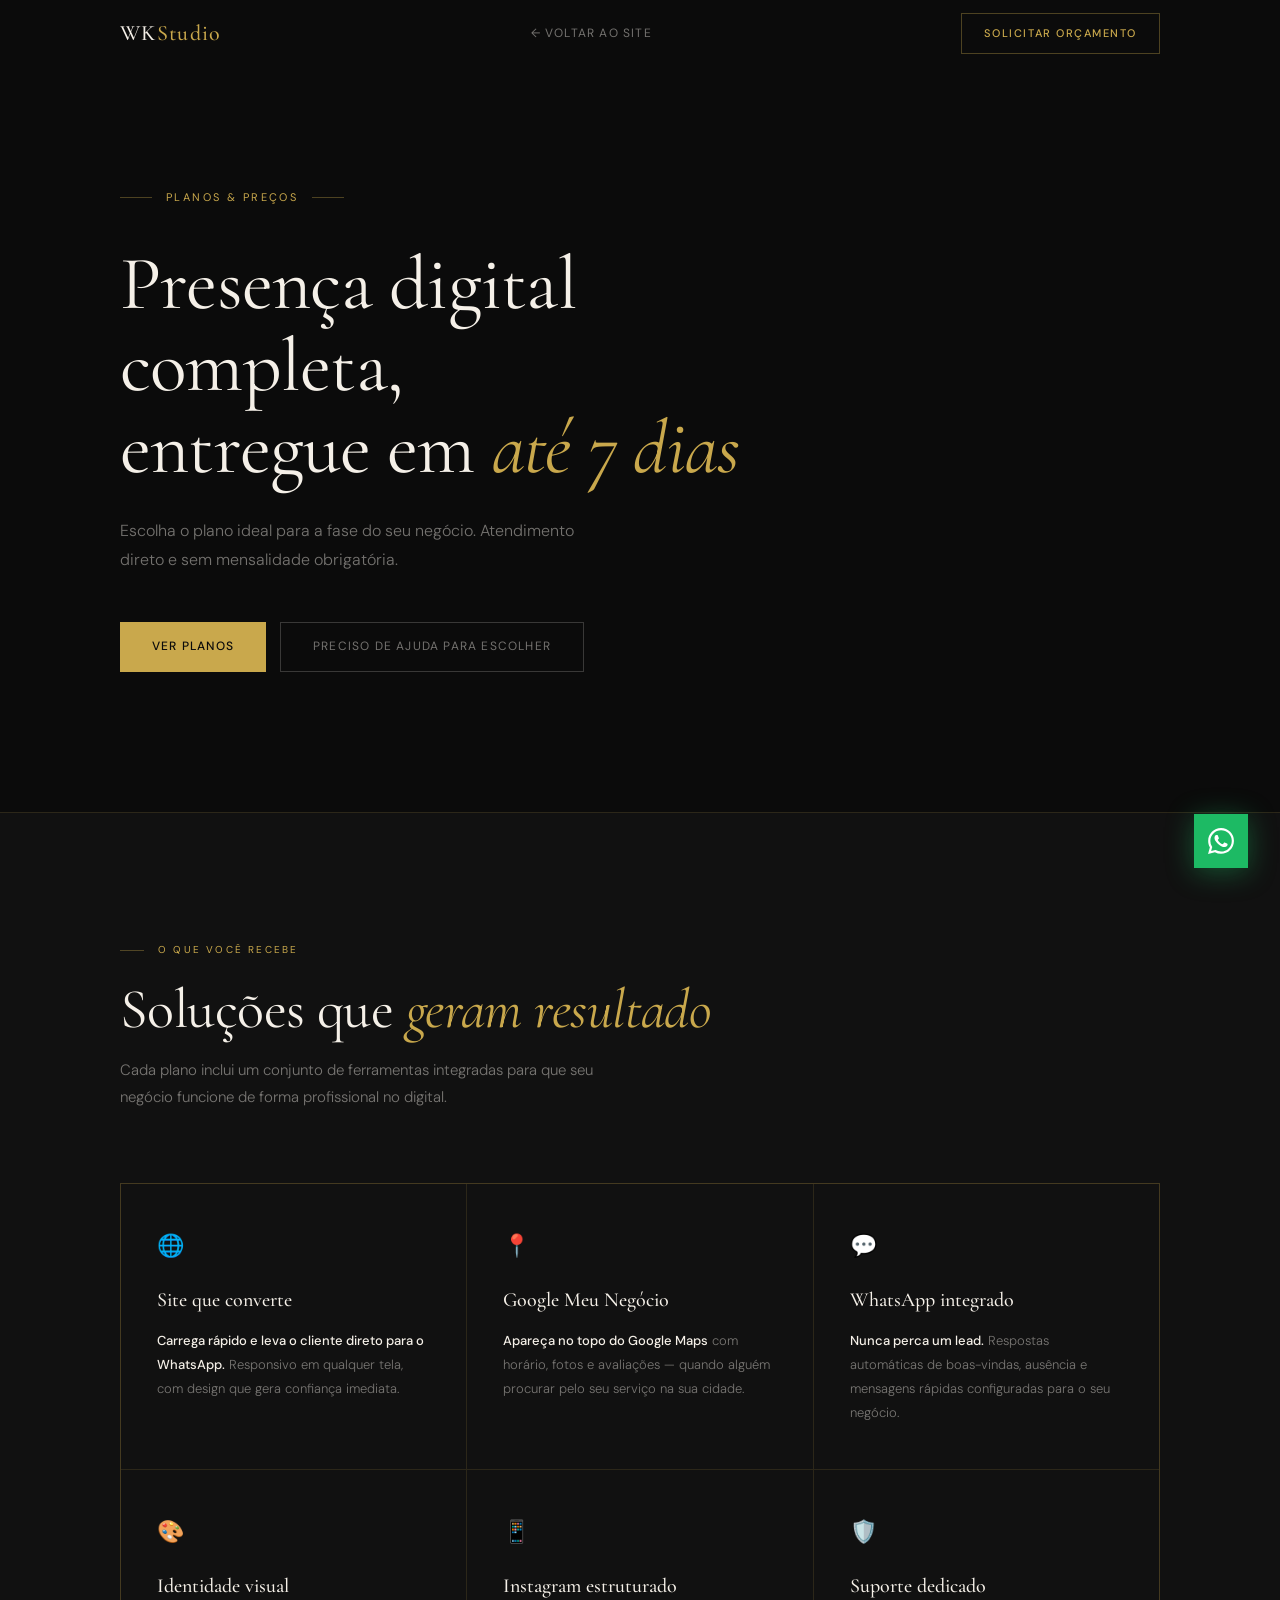
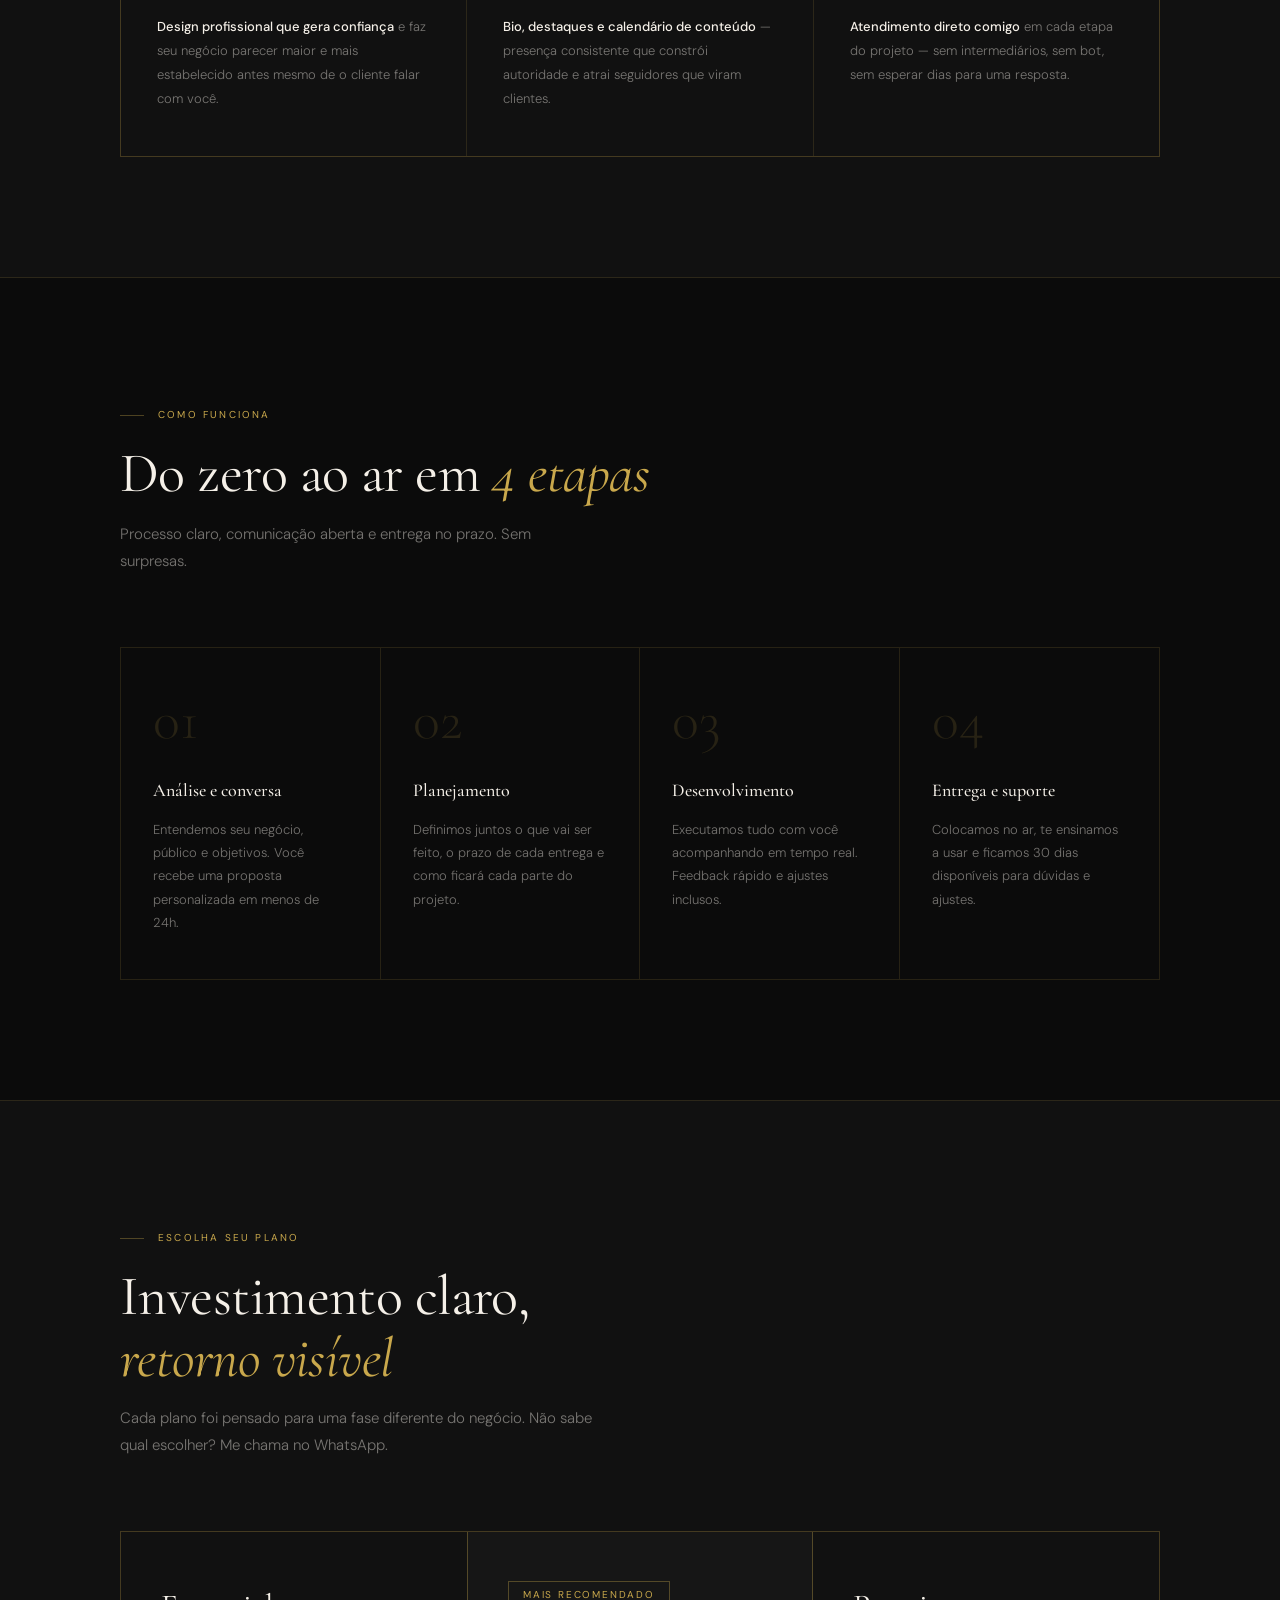
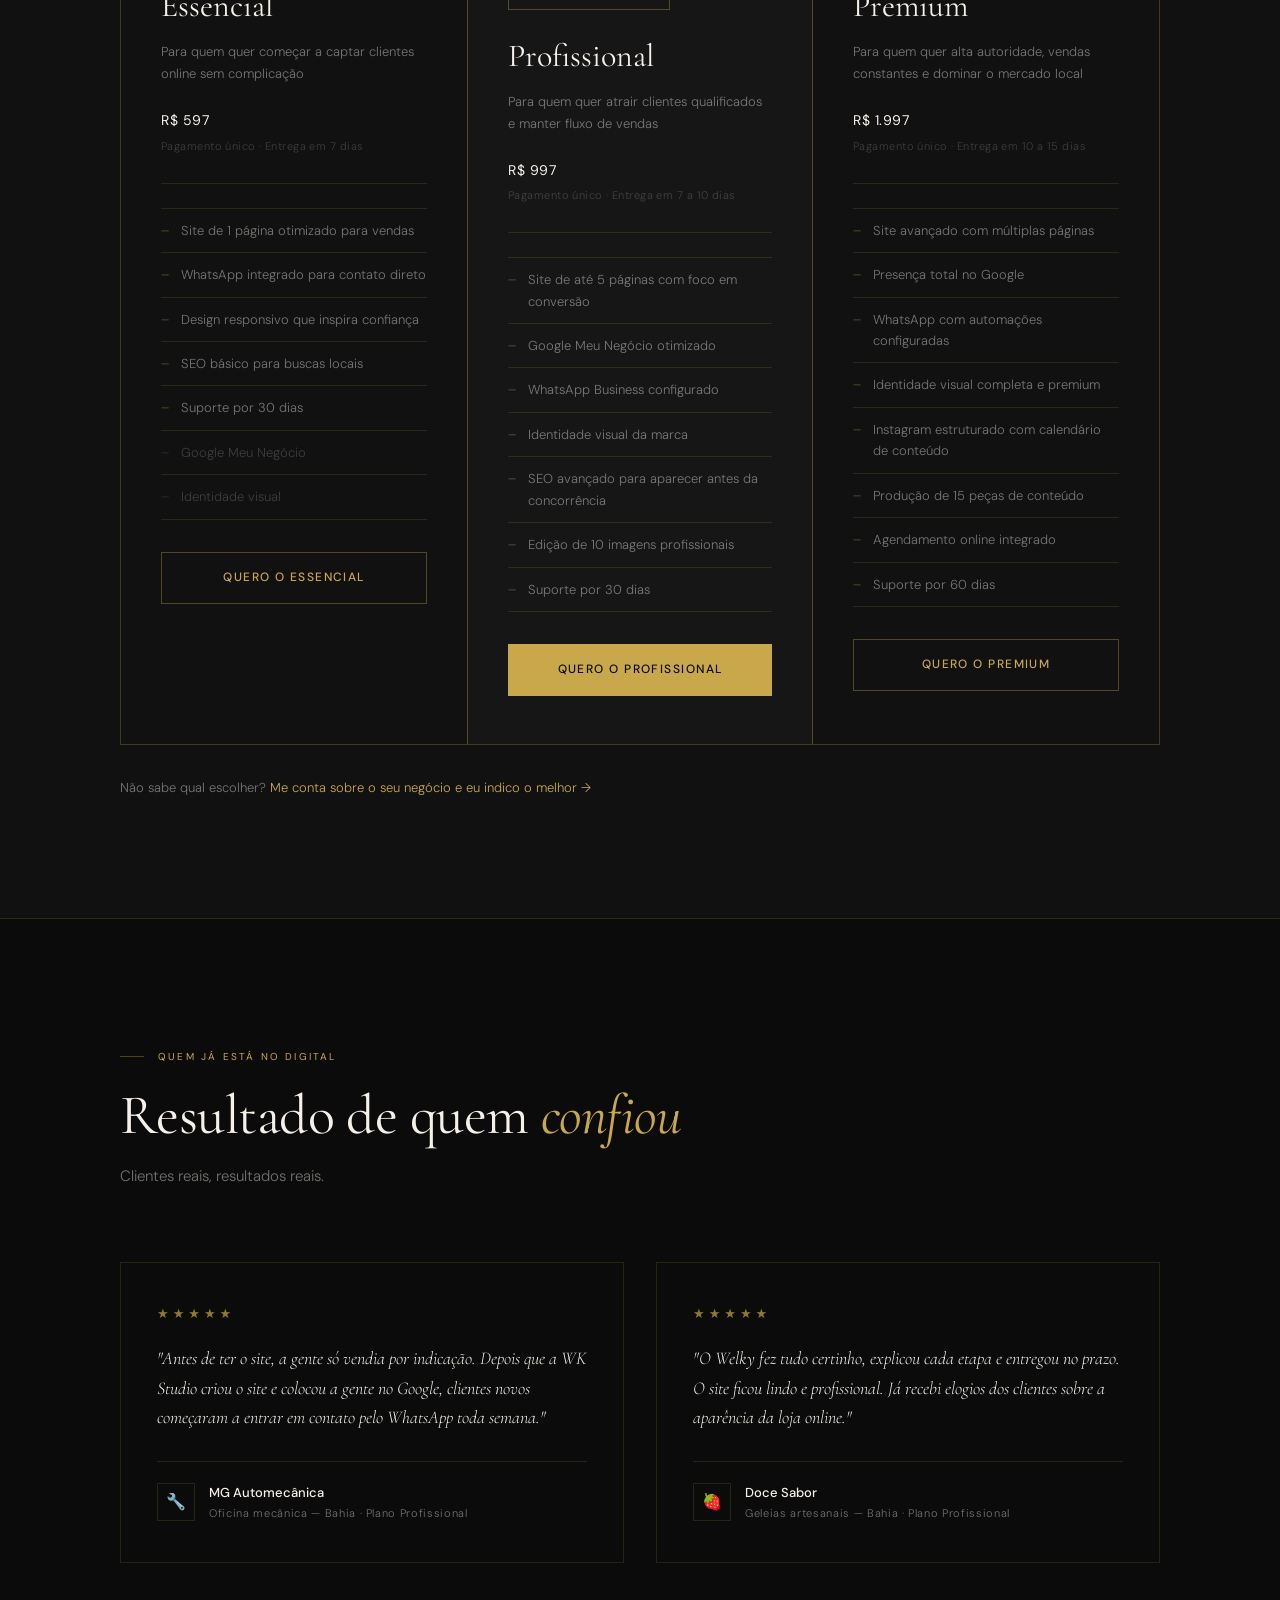
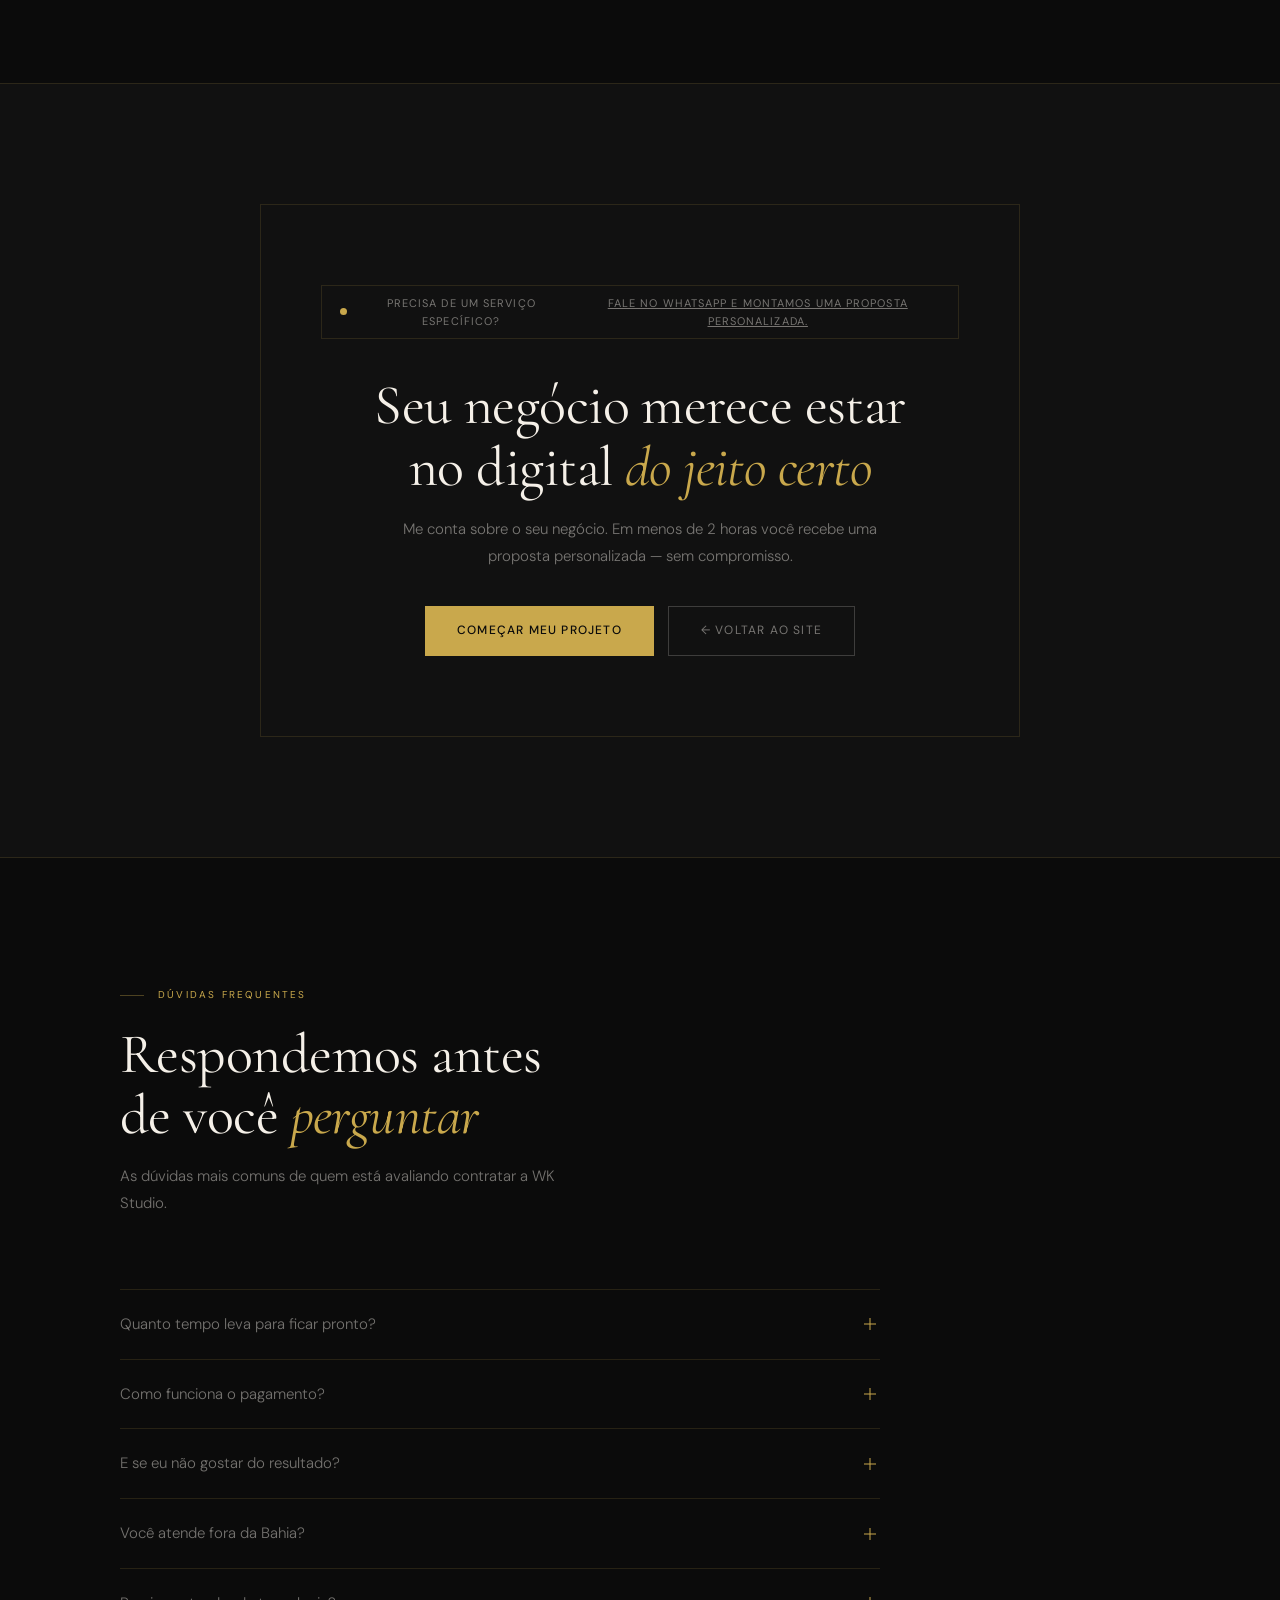
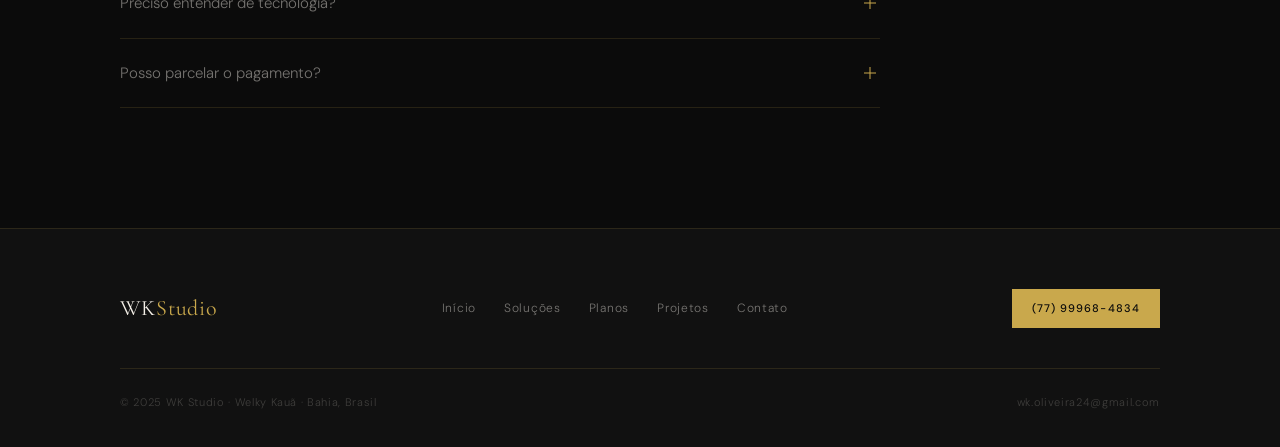
==== commit 8f92a2d3: "update 4" ====
--- a/vendas.html
+++ b/vendas.html
@@ -1462,4 +1462,123 @@
               Durante o desenvolvimento você acompanha e aprova cada etapa.
               Incluímos até 2 rodadas de ajustes sem custo extra. O suporte de
               30 dias após a entrega cobre correções adicionais.
- +            </div>
+          </div>
+          <div class="faq-item">
+            <div class="faq-q" onclick="toggleFaq(this)">
+              Você atende fora da Bahia?
+              <div class="faq-icon"></div>
+            </div>
+            <div class="faq-a">
+              Sim! Atendemos em todo o Brasil. O processo é 100% online — pelo
+              WhatsApp e videochamada se necessário.
+            </div>
+          </div>
+          <div class="faq-item">
+            <div class="faq-q" onclick="toggleFaq(this)">
+              Preciso entender de tecnologia?
+              <div class="faq-icon"></div>
+            </div>
+            <div class="faq-a">
+              Não. Entregamos tudo configurado e pronto para usar. Fazemos um
+              treinamento rápido e ficamos disponíveis por 30 dias para qualquer
+              dúvida.
+            </div>
+          </div>
+          <div class="faq-item">
+            <div class="faq-q" onclick="toggleFaq(this)">
+              Posso parcelar o pagamento?
+              <div class="faq-icon"></div>
+            </div>
+            <div class="faq-a">
+              Sim. Cartão de crédito pode ser parcelado em até 12x. Me chame no
+              WhatsApp e combinamos a forma que melhor cabe no seu orçamento.
+            </div>
+          </div>
+        </div>
+      </div>
+    </section>
+
+    <!-- FOOTER -->
+    <footer>
+      <div class="container">
+        <div class="footer-inner">
+          <div class="footer-logo">WK<em>Studio</em></div>
+          <div class="footer-links">
+            <a href="index.html">Início</a>
+            <a href="index.html#servicos">Soluções</a>
+            <a href="#planos">Planos</a>
+            <a href="index.html#projetos">Projetos</a>
+            <a href="index.html#contato">Contato</a>
+          </div>
+          <a
+            class="btn-solid"
+            href="https://wa.me/5577999684834"
+            target="_blank"
+            style="font-size: 11px; padding: 10px 20px"
+            >(77) 99968-4834</a
+          >
+        </div>
+        <div class="footer-bottom">
+          <span class="footer-copy"
+            >© 2025 WK Studio · Welky Kauã · Bahia, Brasil</span
+          >
+          <span class="footer-copy">wk.oliveira24@gmail.com</span>
+        </div>
+      </div>
+    </footer>
+
+    <div class="wa-float">
+      <div class="wa-float-tip">
+        <strong>Fale com a WK Studio</strong>
+        <span>Resposta em menos de 2h</span>
+      </div>
+      <a
+        href="https://wa.me/5577999684834?text=Olá!+Vim+pela+página+de+planos+da+WK+Studio+e+quero+saber+mais."
+        target="_blank"
+      >
+        <div class="wa-float-bubble">
+          <svg viewBox="0 0 24 24" xmlns="http://www.w3.org/2000/svg">
+            <path
+              d="M17.472 14.382c-.297-.149-1.758-.867-2.03-.967-.273-.099-.471-.148-.67.15-.197.297-.767.966-.94 1.164-.173.199-.347.223-.644.075-.297-.15-1.255-.463-2.39-1.475-.883-.788-1.48-1.761-1.653-2.059-.173-.297-.018-.458.13-.606.134-.133.298-.347.446-.52.149-.174.198-.298.298-.497.099-.198.05-.371-.025-.52-.075-.149-.669-1.612-.916-2.207-.242-.579-.487-.5-.669-.51-.173-.008-.371-.01-.57-.01-.198 0-.52.074-.792.372-.272.297-1.04 1.016-1.04 2.479 0 1.462 1.065 2.875 1.213 3.074.149.198 2.096 3.2 5.077 4.487.709.306 1.262.489 1.694.625.712.227 1.36.195 1.871.118.571-.085 1.758-.719 2.006-1.413.248-.694.248-1.289.173-1.413-.074-.124-.272-.198-.57-.347m-5.421 7.403h-.004a9.87 9.87 0 01-5.031-1.378l-.361-.214-3.741.982.998-3.648-.235-.374a9.86 9.86 0 01-1.51-5.26c.001-5.45 4.436-9.884 9.888-9.884 2.64 0 5.122 1.03 6.988 2.898a9.825 9.825 0 012.893 6.994c-.003 5.45-4.437 9.884-9.885 9.884m8.413-18.297A11.815 11.815 0 0012.05 0C5.495 0 .16 5.335.157 11.892c0 2.096.547 4.142 1.588 5.945L.057 24l6.305-1.654a11.882 11.882 0 005.683 1.448h.005c6.554 0 11.89-5.335 11.893-11.893a11.821 11.821 0 00-3.48-8.413Z"
+            />
+          </svg>
+        </div>
+      </a>
+    </div>
+
+    <script>
+      const nav = document.getElementById("main-nav");
+      window.addEventListener(
+        "scroll",
+        () => {
+          nav.classList.toggle("scrolled", window.scrollY > 40);
+        },
+        { passive: true },
+      );
+
+      const revealEls = document.querySelectorAll(".reveal");
+      const observer = new IntersectionObserver(
+        (entries) => {
+          entries.forEach((e) => {
+            if (e.isIntersecting) {
+              e.target.classList.add("visible");
+              observer.unobserve(e.target);
+            }
+          });
+        },
+        { threshold: 0.08, rootMargin: "0px 0px -40px 0px" },
+      );
+      revealEls.forEach((el) => observer.observe(el));
+
+      function toggleFaq(el) {
+        const item = el.parentElement;
+        const isOpen = item.classList.contains("open");
+        document
+          .querySelectorAll(".faq-item.open")
+          .forEach((i) => i.classList.remove("open"));
+        if (!isOpen) item.classList.add("open");
+      }
+    </script>
+  </body>
+</html>
